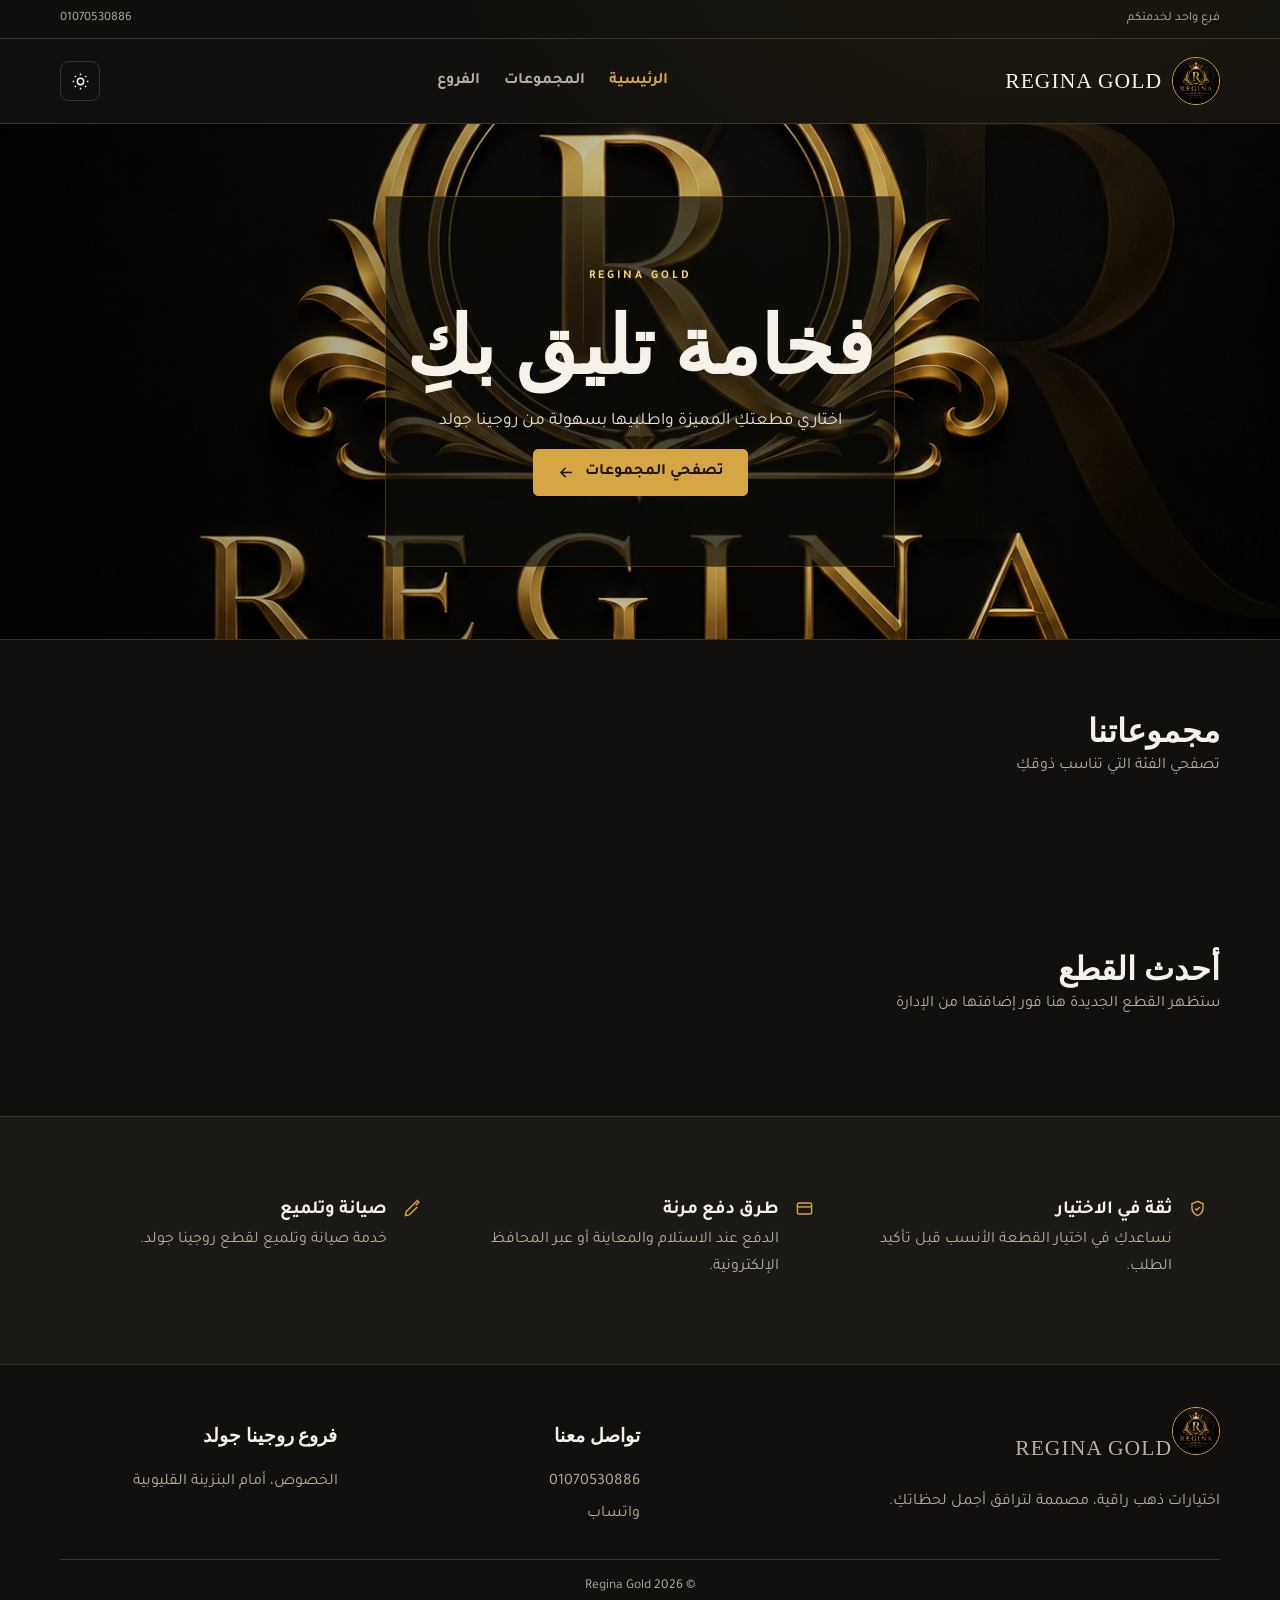
==== index.html @ 5425c93f "Initial Regina Gold store" ====
<!doctype html><html lang="ar" dir="rtl"><head><meta charset="utf-8"><meta name="viewport" content="width=device-width,initial-scale=1"><meta name="theme-color" content="#11100e"><title>Regina Gold | روجينا جولد</title><link rel="icon" href="0.png"><link rel="preconnect" href="https://fonts.googleapis.com"><link rel="preconnect" href="https://fonts.gstatic.com" crossorigin><link href="https://fonts.googleapis.com/css2?family=Tajawal:wght@400;500;700&display=swap" rel="stylesheet"><link rel="stylesheet" href="assets/css/style.css"></head><body><div class="top"><div class="container"><span>فرع واحد لخدمتكم</span><a href="tel:01070530886">01070530886</a></div></div><header class="container header"><a class="brand" href="#home"><img src="0.png" alt="Regina Gold"><span>REGINA GOLD</span></a><nav><a class="active" href="#home">الرئيسية</a><a href="#categories">المجموعات</a><a href="#contact">الفروع</a></nav><div class="actions"><button class="icon-btn" id="theme" aria-label="تبديل المظهر"><svg class="icon"><use href="#sun"/></svg></button><button class="icon-btn menu" id="menu" aria-label="القائمة"><svg class="icon"><use href="#menu-icon"/></svg></button></div></header><aside class="side" id="side"><button class="close" id="closeSide" aria-label="إغلاق">×</button><a href="#home">الرئيسية</a><a href="#categories">المجموعات</a><a href="#contact">فروع روجينا جولد</a></aside><main><section class="hero" id="home"><div><span class="eyebrow">REGINA GOLD</span><h1>فخامة تليق بكِ</h1><p>اختاري قطعتكِ المميزة واطلبيها بسهولة من روجينا جولد</p><a class="btn" href="#categories">تصفحي المجموعات <svg class="icon"><use href="#arrow"/></svg></a></div></section><section class="container" id="categories"><div class="section-head"><div><h2>مجموعاتنا</h2><p>تصفحي الفئة التي تناسب ذوقكِ</p></div></div><div class="categories" id="categoriesList"></div></section><section class="container" id="items"><div class="section-head"><div><h2>أحدث القطع</h2><p>ستظهر القطع الجديدة هنا فور إضافتها من الإدارة</p></div></div><div class="products" id="products"></div></section><section class="feature"><div class="container feature-grid"><article><svg class="icon"><use href="#shield"/></svg><div><h3>ثقة في الاختيار</h3><p>نساعدكِ في اختيار القطعة الأنسب قبل تأكيد الطلب.</p></div></article><article><svg class="icon"><use href="#credit"/></svg><div><h3>طرق دفع مرنة</h3><p>الدفع عند الاستلام والمعاينة أو عبر المحافظ الإلكترونية.</p></div></article><article><svg class="icon"><use href="#tool"/></svg><div><h3>صيانة وتلميع</h3><p>خدمة صيانة وتلميع لقطع روجينا جولد.</p></div></article></div></section></main><footer class="footer" id="contact"><div class="container footer-grid"><div><a class="brand" href="#home"><img src="0.png" alt="Regina Gold"><span>REGINA GOLD</span></a><p>اختيارات ذهب راقية، مصممة لترافق أجمل لحظاتكِ.</p></div><div><h3>تواصل معنا</h3><a href="tel:01070530886">01070530886</a><a href="https://wa.me/201070530886" target="_blank" rel="noopener">واتساب</a></div><div><h3>فروع روجينا جولد</h3><p>الخصوص، أمام البنزينة القليوبية</p></div></div><div class="container copyright">© 2026 Regina Gold</div></footer><div class="modal" id="orderModal"><div class="dialog"><div class="dialog-head"><h2>إتمام الطلب</h2><button class="close" data-close aria-label="إغلاق">×</button></div><p class="notice" id="itemTitle"></p><form id="orderForm"><input type="hidden" id="product"><div class="form-grid"><div class="field"><label>الاسم الكامل</label><input id="name" required></div><div class="field"><label>رقم الهاتف الأساسي</label><input id="phone" inputmode="tel" required></div><div class="field"><label>رقم هاتف آخر (اختياري)</label><input id="phone2" inputmode="tel"></div><div class="field"><label>البريد الإلكتروني (اختياري)</label><input id="email" type="email"></div><div class="field full"><label>العنوان بالتفصيل</label><textarea id="address" required></textarea></div><div class="field"><label>طريقة الدفع</label><select id="payment" required><option value="">اختاري</option><option>الدفع عند الاستلام والمعاينة</option><option>المحافظ الإلكترونية</option></select></div><div class="field"><label>ملاحظات (اختياري)</label><input id="notes"></div></div><p class="notice">سيتم التواصل معكِ لتأكيد الطلب.</p><button class="btn" type="submit">إرسال الطلب</button></form></div></div><svg width="0" height="0" style="position:absolute"><symbol id="sun" viewBox="0 0 24 24"><circle cx="12" cy="12" r="4"/><path d="M12 2v2m0 16v2M4.9 4.9l1.4 1.4m11.4 11.4 1.4 1.4M2 12h2m16 0h2M4.9 19.1l1.4-1.4M17.7 6.3l1.4-1.4"/></symbol><symbol id="menu-icon" viewBox="0 0 24 24"><path d="M4 7h16M4 12h16M4 17h16"/></symbol><symbol id="arrow" viewBox="0 0 24 24"><path d="M19 12H5m6-6-6 6 6 6"/></symbol><symbol id="ring" viewBox="0 0 24 24"><circle cx="12" cy="15" r="6"/><path d="m8 9 4-6 4 6"/></symbol><symbol id="sparkles" viewBox="0 0 24 24"><path d="m12 3-1.5 5.5L5 10l5.5 1.5L12 17l1.5-5.5L19 10l-5.5-1.5L12 3ZM5 17l-.7 2.3L2 20l2.3.7L5 23l.7-2.3L8 20l-2.3-.7L5 17Z"/></symbol><symbol id="circle" viewBox="0 0 24 24"><circle cx="12" cy="12" r="8"/></symbol><symbol id="gem" viewBox="0 0 24 24"><path d="m3 9 4-5h10l4 5-9 11L3 9Zm0 0h18M9 4l3 5 3-5"/></symbol><symbol id="layers" viewBox="0 0 24 24"><path d="m12 3 9 5-9 5-9-5 9-5Zm-9 9 9 5 9-5M3 16l9 5 9-5"/></symbol><symbol id="star" viewBox="0 0 24 24"><path d="m12 3 2.7 5.5 6.1.9-4.4 4.3 1 6.1-5.4-2.9-5.4 2.9 1-6.1L3.2 9.4l6.1-.9L12 3Z"/></symbol><symbol id="shield" viewBox="0 0 24 24"><path d="M12 3 5 6v5c0 5 3.1 8.3 7 10 3.9-1.7 7-5 7-10V6l-7-3Z"/><path d="m9 12 2 2 4-4"/></symbol><symbol id="credit" viewBox="0 0 24 24"><rect x="3" y="5" width="18" height="14" rx="2"/><path d="M3 10h18"/></symbol><symbol id="tool" viewBox="0 0 24 24"><path d="m14 6 4-4 2 2-4 4m-2-2L4 16l-1 5 5-1 10-10"/></symbol></svg><script src="assets/js/config.js"></script><script src="assets/js/app.js"></script></body></html>
---- assets/css/style.css ----
:root{--bg:#11100e;--surface:#1b1915;--surface2:#26231d;--text:#f7f2e9;--muted:#b9b0a0;--gold:#d6a544;--gold2:#f3d17b;--line:#3b3528;--shadow:0 18px 45px #0004}body.light{--bg:#f8f4ea;--surface:#fffdfa;--surface2:#f1eadc;--text:#1a1711;--muted:#746b5d;--gold:#9a6814;--gold2:#c28b25;--line:#ddd1b8;--shadow:0 18px 45px #6d562016}*{box-sizing:border-box}html{scroll-behavior:smooth}body{margin:0;background:var(--bg);color:var(--text);font-family:"Tajawal",Arial,sans-serif;transition:.25s;background-image:radial-gradient(circle at 80% -15%,#c88f2717,transparent 30%)}button,input,select,textarea{font:inherit}button{cursor:pointer}.container{width:min(1160px,calc(100% - 32px));margin:auto}.top{border-bottom:1px solid var(--line);background:#00000012}.top .container{height:38px;display:flex;align-items:center;justify-content:space-between;font-size:.8rem;color:var(--muted)}.top a{color:inherit;text-decoration:none}.header{height:84px;display:flex;align-items:center;justify-content:space-between;gap:15px}.brand{display:flex;align-items:center;gap:10px;text-decoration:none;color:var(--text);font-family:Georgia,serif;font-size:1.35rem;letter-spacing:1px}.brand img{width:48px;height:48px;border-radius:50%;object-fit:cover;border:1px solid var(--gold)}nav{display:flex;gap:24px}nav a{color:var(--muted);text-decoration:none;font-weight:700}nav a:hover,.active{color:var(--gold)!important}.actions{display:flex;gap:8px}.icon-btn{display:grid;place-items:center;width:40px;height:40px;background:transparent;border:1px solid var(--line);color:var(--text);border-radius:9px}.icon{width:19px;height:19px;stroke:currentColor;fill:none;stroke-width:1.8}.menu{display:none}.hero{min-height:470px;display:grid;place-items:center;text-align:center;border-top:1px solid var(--line);border-bottom:1px solid var(--line);background:linear-gradient(90deg,#0006,#0001),url('../../0.png') center/cover no-repeat}.hero>div{padding:70px 20px;background:#0d0c09aa;max-width:670px;border:1px solid #d6a54444}.eyebrow{color:var(--gold2);letter-spacing:3px;font-size:.75rem;font-weight:700}.hero h1{font-family:Georgia,serif;font-size:clamp(2.5rem,7vw,5rem);margin:14px 0}.hero p{color:#eee5d6;font-size:1.1rem}.btn{display:inline-flex;align-items:center;justify-content:center;gap:9px;padding:13px 23px;border:1px solid var(--gold);background:var(--gold);color:#18130a;border-radius:5px;font-weight:700;text-decoration:none}.btn.alt{background:transparent;color:var(--gold2)}section{padding:72px 0}.section-head{display:flex;align-items:end;justify-content:space-between;gap:20px;margin-bottom:30px}.section-head h2{font-family:Georgia,serif;font-size:2rem;margin:0}.section-head p{margin:7px 0 0;color:var(--muted)}.categories{display:grid;grid-template-columns:repeat(6,1fr);gap:12px}.category{padding:24px 8px;background:var(--surface);border:1px solid var(--line);border-radius:8px;text-align:center;color:var(--text);text-decoration:none;transition:.2s}.category:hover{transform:translateY(-4px);border-color:var(--gold)}.category .icon{width:27px;height:27px;color:var(--gold);margin-bottom:10px}.products{display:grid;grid-template-columns:repeat(3,1fr);gap:20px}.empty{grid-column:1/-1;padding:54px 20px;text-align:center;border:1px dashed var(--line);border-radius:8px;color:var(--muted)}.empty .icon{width:35px;height:35px;color:var(--gold);margin-bottom:10px}.feature{background:var(--surface);border-top:1px solid var(--line);border-bottom:1px solid var(--line)}.feature-grid{display:grid;grid-template-columns:repeat(3,1fr);gap:18px}.feature-grid article{padding:10px 10px 10px 0;display:flex;gap:13px}.feature-grid .icon{min-width:25px;color:var(--gold)}.feature-grid h3{margin:0 0 5px}.feature-grid p{margin:0;color:var(--muted);line-height:1.7}.footer{padding:42px 0 22px}.footer-grid{display:grid;grid-template-columns:2fr 1fr 1fr;gap:25px}.footer h3{font-family:Georgia,serif}.footer p,.footer a{color:var(--muted);line-height:2;text-decoration:none;display:block}.copyright{border-top:1px solid var(--line);padding-top:18px;margin-top:25px;text-align:center;color:var(--muted);font-size:.85rem}.modal{position:fixed;inset:0;background:#0009;z-index:20;display:none;place-items:center;padding:16px}.modal.show{display:grid}.dialog{width:min(600px,100%);max-height:90vh;overflow:auto;background:var(--surface);border:1px solid var(--line);padding:26px;border-radius:10px;box-shadow:var(--shadow)}.dialog-head{display:flex;justify-content:space-between;align-items:center}.dialog h2{font-family:Georgia,serif}.form-grid{display:grid;grid-template-columns:1fr 1fr;gap:13px}.field{display:grid;gap:6px}.field.full{grid-column:1/-1}.field label{font-size:.86rem;color:var(--muted)}input,select,textarea{width:100%;padding:12px;border:1px solid var(--line);background:var(--bg);color:var(--text);border-radius:5px}textarea{min-height:75px;resize:vertical}.notice{font-size:.85rem;color:var(--muted);margin:12px 0}.close{border:0;background:none;color:var(--text);font-size:1.6rem}.side{display:none}@media(max-width:760px){.container{width:min(100% - 24px,1160px)}.top .container{font-size:.72rem}.header{height:70px}.menu{display:grid}nav{display:none}.side{display:block;position:fixed;z-index:30;top:0;bottom:0;right:0;width:min(320px,85vw);background:var(--surface);padding:25px;transform:translateX(110%);transition:.25s;box-shadow:var(--shadow)}.side.open{transform:none}.side a{display:block;padding:17px 0;border-bottom:1px solid var(--line);text-decoration:none;color:var(--text);font-weight:700}.side .close{float:left}.hero{min-height:390px}.hero>div{padding:45px 16px}.categories{grid-template-columns:repeat(3,1fr)}.products{grid-template-columns:1fr}.feature-grid,.footer-grid{grid-template-columns:1fr}.feature-grid article{padding:8px 0}.form-grid{grid-template-columns:1fr}.field.full{grid-column:auto}section{padding:50px 0}}
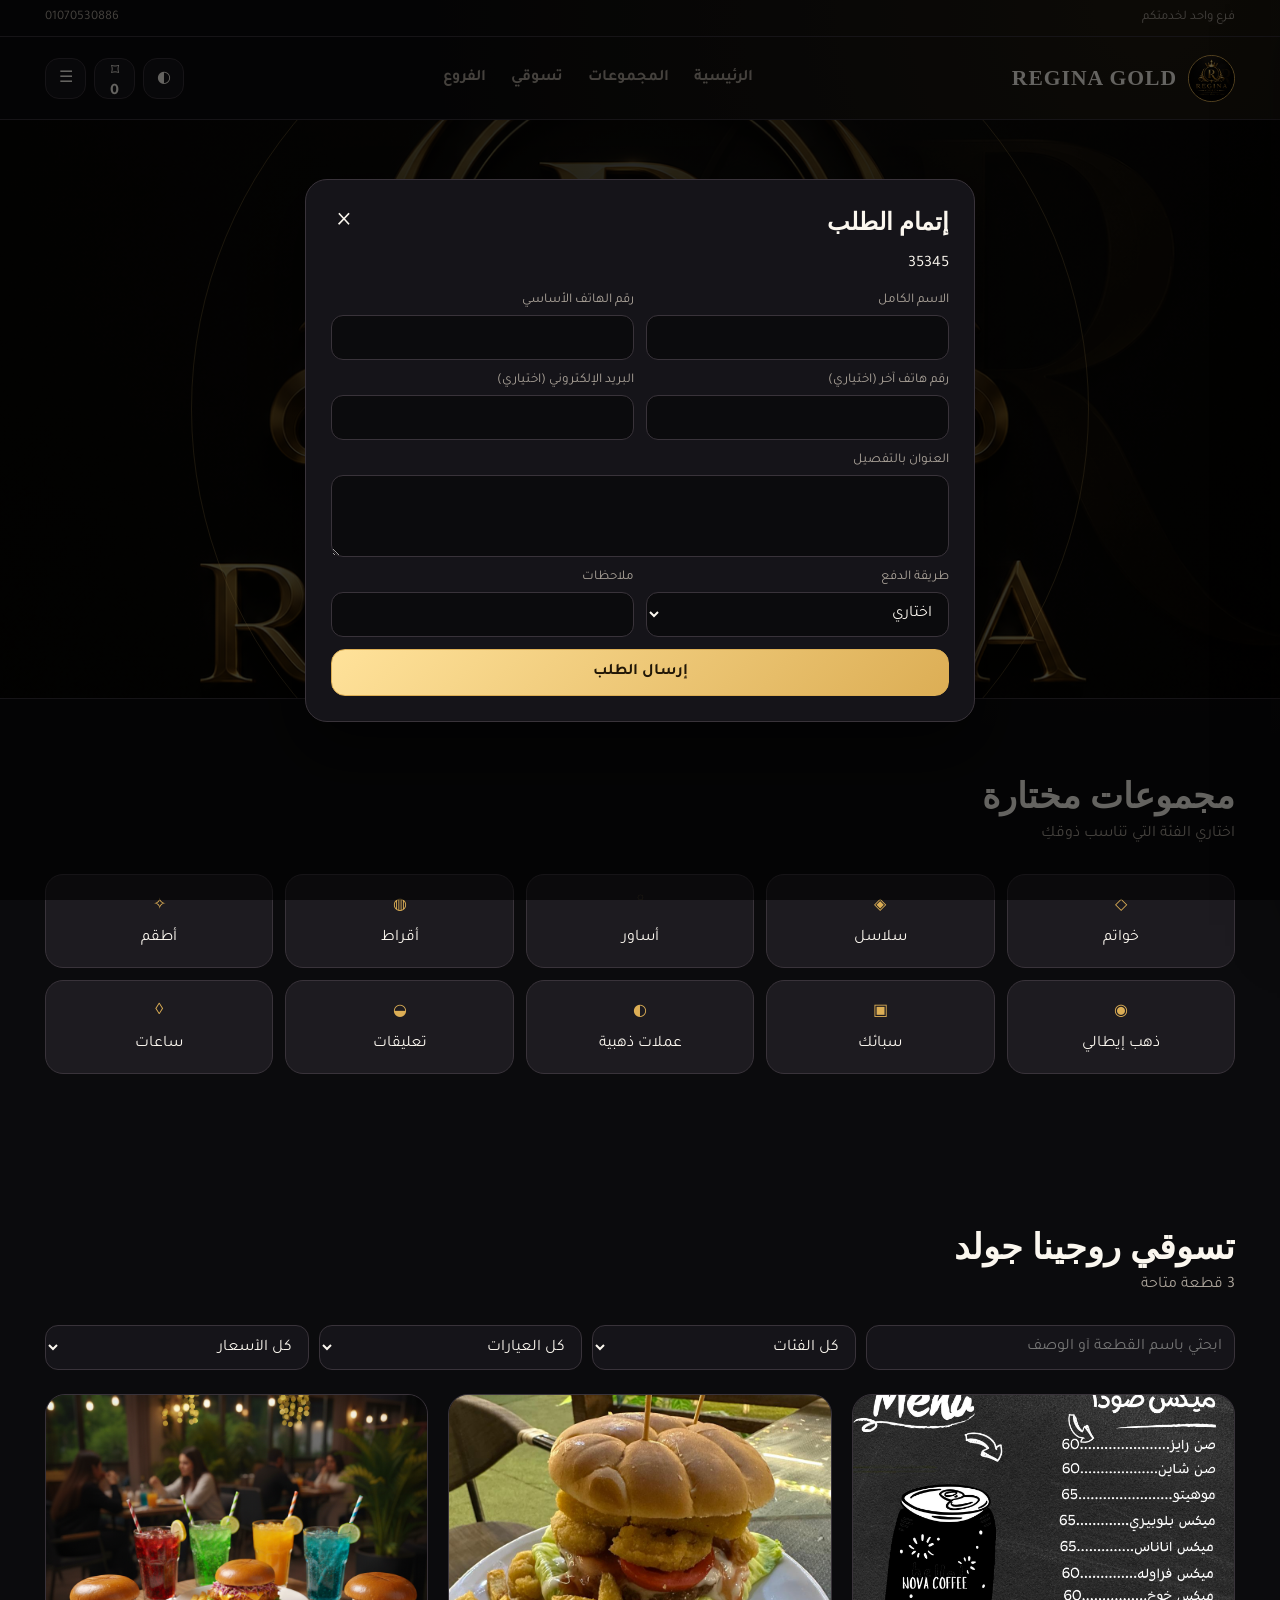
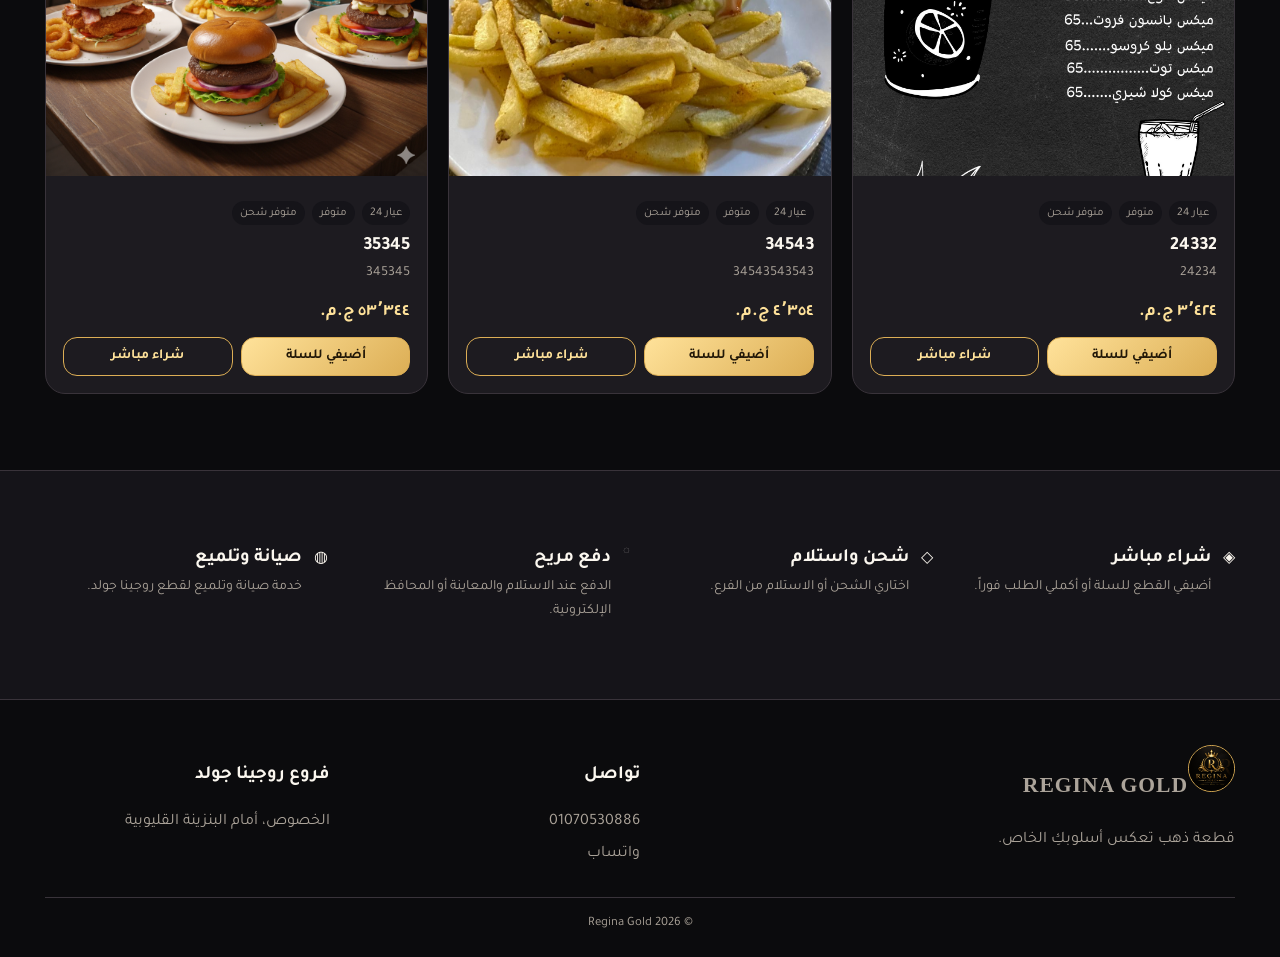
==== commit 4f0624e8: "Upgrade premium storefront experience" ====
--- a/index.html
+++ b/index.html
@@ -1 +1 @@
-<!doctype html><html lang="ar" dir="rtl"><head><meta charset="utf-8"><meta name="viewport" content="width=device-width,initial-scale=1"><meta name="theme-color" content="#11100e"><title>Regina Gold | روجينا جولد</title><link rel="icon" href="0.png"><link rel="preconnect" href="https://fonts.googleapis.com"><link rel="preconnect" href="https://fonts.gstatic.com" crossorigin><link href="https://fonts.googleapis.com/css2?family=Tajawal:wght@400;500;700&display=swap" rel="stylesheet"><link rel="stylesheet" href="assets/css/style.css"></head><body><div class="top"><div class="container"><span>فرع واحد لخدمتكم</span><a href="tel:01070530886">01070530886</a></div></div><header class="container header"><a class="brand" href="#home"><img src="0.png" alt="Regina Gold"><span>REGINA GOLD</span></a><nav><a class="active" href="#home">الرئيسية</a><a href="#categories">المجموعات</a><a href="#contact">الفروع</a></nav><div class="actions"><button class="icon-btn" id="theme" aria-label="تبديل المظهر"><svg class="icon"><use href="#sun"/></svg></button><button class="icon-btn menu" id="menu" aria-label="القائمة"><svg class="icon"><use href="#menu-icon"/></svg></button></div></header><aside class="side" id="side"><button class="close" id="closeSide" aria-label="إغلاق">×</button><a href="#home">الرئيسية</a><a href="#categories">المجموعات</a><a href="#contact">فروع روجينا جولد</a></aside><main><section class="hero" id="home"><div><span class="eyebrow">REGINA GOLD</span><h1>فخامة تليق بكِ</h1><p>اختاري قطعتكِ المميزة واطلبيها بسهولة من روجينا جولد</p><a class="btn" href="#categories">تصفحي المجموعات <svg class="icon"><use href="#arrow"/></svg></a></div></section><section class="container" id="categories"><div class="section-head"><div><h2>مجموعاتنا</h2><p>تصفحي الفئة التي تناسب ذوقكِ</p></div></div><div class="categories" id="categoriesList"></div></section><section class="container" id="items"><div class="section-head"><div><h2>أحدث القطع</h2><p>ستظهر القطع الجديدة هنا فور إضافتها من الإدارة</p></div></div><div class="products" id="products"></div></section><section class="feature"><div class="container feature-grid"><article><svg class="icon"><use href="#shield"/></svg><div><h3>ثقة في الاختيار</h3><p>نساعدكِ في اختيار القطعة الأنسب قبل تأكيد الطلب.</p></div></article><article><svg class="icon"><use href="#credit"/></svg><div><h3>طرق دفع مرنة</h3><p>الدفع عند الاستلام والمعاينة أو عبر المحافظ الإلكترونية.</p></div></article><article><svg class="icon"><use href="#tool"/></svg><div><h3>صيانة وتلميع</h3><p>خدمة صيانة وتلميع لقطع روجينا جولد.</p></div></article></div></section></main><footer class="footer" id="contact"><div class="container footer-grid"><div><a class="brand" href="#home"><img src="0.png" alt="Regina Gold"><span>REGINA GOLD</span></a><p>اختيارات ذهب راقية، مصممة لترافق أجمل لحظاتكِ.</p></div><div><h3>تواصل معنا</h3><a href="tel:01070530886">01070530886</a><a href="https://wa.me/201070530886" target="_blank" rel="noopener">واتساب</a></div><div><h3>فروع روجينا جولد</h3><p>الخصوص، أمام البنزينة القليوبية</p></div></div><div class="container copyright">© 2026 Regina Gold</div></footer><div class="modal" id="orderModal"><div class="dialog"><div class="dialog-head"><h2>إتمام الطلب</h2><button class="close" data-close aria-label="إغلاق">×</button></div><p class="notice" id="itemTitle"></p><form id="orderForm"><input type="hidden" id="product"><div class="form-grid"><div class="field"><label>الاسم الكامل</label><input id="name" required></div><div class="field"><label>رقم الهاتف الأساسي</label><input id="phone" inputmode="tel" required></div><div class="field"><label>رقم هاتف آخر (اختياري)</label><input id="phone2" inputmode="tel"></div><div class="field"><label>البريد الإلكتروني (اختياري)</label><input id="email" type="email"></div><div class="field full"><label>العنوان بالتفصيل</label><textarea id="address" required></textarea></div><div class="field"><label>طريقة الدفع</label><select id="payment" required><option value="">اختاري</option><option>الدفع عند الاستلام والمعاينة</option><option>المحافظ الإلكترونية</option></select></div><div class="field"><label>ملاحظات (اختياري)</label><input id="notes"></div></div><p class="notice">سيتم التواصل معكِ لتأكيد الطلب.</p><button class="btn" type="submit">إرسال الطلب</button></form></div></div><svg width="0" height="0" style="position:absolute"><symbol id="sun" viewBox="0 0 24 24"><circle cx="12" cy="12" r="4"/><path d="M12 2v2m0 16v2M4.9 4.9l1.4 1.4m11.4 11.4 1.4 1.4M2 12h2m16 0h2M4.9 19.1l1.4-1.4M17.7 6.3l1.4-1.4"/></symbol><symbol id="menu-icon" viewBox="0 0 24 24"><path d="M4 7h16M4 12h16M4 17h16"/></symbol><symbol id="arrow" viewBox="0 0 24 24"><path d="M19 12H5m6-6-6 6 6 6"/></symbol><symbol id="ring" viewBox="0 0 24 24"><circle cx="12" cy="15" r="6"/><path d="m8 9 4-6 4 6"/></symbol><symbol id="sparkles" viewBox="0 0 24 24"><path d="m12 3-1.5 5.5L5 10l5.5 1.5L12 17l1.5-5.5L19 10l-5.5-1.5L12 3ZM5 17l-.7 2.3L2 20l2.3.7L5 23l.7-2.3L8 20l-2.3-.7L5 17Z"/></symbol><symbol id="circle" viewBox="0 0 24 24"><circle cx="12" cy="12" r="8"/></symbol><symbol id="gem" viewBox="0 0 24 24"><path d="m3 9 4-5h10l4 5-9 11L3 9Zm0 0h18M9 4l3 5 3-5"/></symbol><symbol id="layers" viewBox="0 0 24 24"><path d="m12 3 9 5-9 5-9-5 9-5Zm-9 9 9 5 9-5M3 16l9 5 9-5"/></symbol><symbol id="star" viewBox="0 0 24 24"><path d="m12 3 2.7 5.5 6.1.9-4.4 4.3 1 6.1-5.4-2.9-5.4 2.9 1-6.1L3.2 9.4l6.1-.9L12 3Z"/></symbol><symbol id="shield" viewBox="0 0 24 24"><path d="M12 3 5 6v5c0 5 3.1 8.3 7 10 3.9-1.7 7-5 7-10V6l-7-3Z"/><path d="m9 12 2 2 4-4"/></symbol><symbol id="credit" viewBox="0 0 24 24"><rect x="3" y="5" width="18" height="14" rx="2"/><path d="M3 10h18"/></symbol><symbol id="tool" viewBox="0 0 24 24"><path d="m14 6 4-4 2 2-4 4m-2-2L4 16l-1 5 5-1 10-10"/></symbol></svg><script src="assets/js/config.js"></script><script src="assets/js/app.js"></script></body></html>
+<!doctype html><html lang="ar" dir="rtl"><head><meta charset="utf-8"><meta name="viewport" content="width=device-width,initial-scale=1"><meta name="theme-color" content="#0b0b0d"><title>Regina Gold | روجينا جولد</title><link rel="icon" href="0.png"><link rel="preconnect" href="https://fonts.googleapis.com"><link rel="preconnect" href="https://fonts.gstatic.com" crossorigin><link href="https://fonts.googleapis.com/css2?family=Tajawal:wght@400;500;700&display=swap" rel="stylesheet"><link rel="stylesheet" href="assets/css/style.css"></head><body><div class="top"><div class="container"><span>فرع واحد لخدمتكم</span><a href="tel:01070530886">01070530886</a></div></div><header class="container header"><a class="brand" href="#home"><img src="0.png" alt="Regina Gold"><span>REGINA GOLD</span></a><nav><a href="#home">الرئيسية</a><a href="#collections">المجموعات</a><a href="#shop">تسوقي</a><a href="#contact">الفروع</a></nav><div class="header-actions"><button class="icon-btn" id="theme" aria-label="تبديل المظهر">◐</button><button class="icon-btn" id="cartButton" aria-label="السلة">⌑ <b id="cartCount">0</b></button><button class="icon-btn" id="menu" aria-label="القائمة">☰</button></div></header><aside class="side" id="side"><button class="close" data-sideclose>×</button><a href="#home">الرئيسية</a><a href="#collections">المجموعات</a><a href="#shop">تسوقي الآن</a><a href="#contact">فروع روجينا جولد</a></aside><main><section class="hero" id="home"><div class="hero-content"><span class="eyebrow">REGINA GOLD</span><h1>اختياركِ من ذهب</h1><p>تشكيلات راقية، تجربة تصفح سلسة، وطلب مباشر يصل إليكِ أينما كنتِ.</p><a class="btn" href="#shop">اكتشفي القطع</a></div></section><section class="container" id="collections"><div class="heading"><div><h2>مجموعات مختارة</h2><p>اختاري الفئة التي تناسب ذوقكِ</p></div></div><div class="categories" id="categories"></div></section><section class="container" id="shop"><div class="heading"><div><h2>تسوقي روجينا جولد</h2><p id="resultText">كل القطع المتاحة الآن</p></div></div><div class="tools"><input class="control" id="search" placeholder="ابحثي باسم القطعة أو الوصف"><select class="control" id="categoryFilter"><option value="">كل الفئات</option></select><select class="control" id="caratFilter"><option value="">كل العيارات</option></select><select class="control" id="priceFilter"><option value="">كل الأسعار</option><option value="0-5000">حتى 5,000 ج.م</option><option value="5000-15000">5,000 - 15,000 ج.م</option><option value="15000-">أكثر من 15,000 ج.م</option></select></div><div class="products" id="products"></div></section><section class="perks"><div class="container perk-grid"><article class="perk"><span>◈</span><div><h3>شراء مباشر</h3><p>أضيفي القطع للسلة أو أكملي الطلب فوراً.</p></div></article><article class="perk"><span>◇</span><div><h3>شحن واستلام</h3><p>اختاري الشحن أو الاستلام من الفرع.</p></div></article><article class="perk"><span>◌</span><div><h3>دفع مريح</h3><p>الدفع عند الاستلام والمعاينة أو المحافظ الإلكترونية.</p></div></article><article class="perk"><span>◍</span><div><h3>صيانة وتلميع</h3><p>خدمة صيانة وتلميع لقطع روجينا جولد.</p></div></article></div></section></main><footer class="footer" id="contact"><div class="container footer-grid"><div><a class="brand" href="#home"><img src="0.png" alt="Regina Gold"><span>REGINA GOLD</span></a><p>قطعة ذهب تعكس أسلوبكِ الخاص.</p></div><div><h3>تواصل</h3><a href="tel:01070530886">01070530886</a><a href="https://wa.me/201070530886" target="_blank" rel="noopener">واتساب</a></div><div><h3>فروع روجينا جولد</h3><p>الخصوص، أمام البنزينة القليوبية</p></div></div><div class="container copy">© 2026 Regina Gold</div></footer><div class="overlay" id="cartModal"><div class="dialog"><div class="dialog-head"><h2>سلة التسوق</h2><button class="close" data-close>×</button></div><div id="cartItems"></div><div class="total" id="total"></div><button class="btn" id="checkout">إتمام الطلب</button></div></div><div class="overlay" id="orderModal"><div class="dialog"><div class="dialog-head"><h2>إتمام الطلب</h2><button class="close" data-close>×</button></div><p id="orderIntro"></p><form id="orderForm" class="form"><div class="field"><label>الاسم الكامل</label><input id="name" required></div><div class="field"><label>رقم الهاتف الأساسي</label><input id="phone" inputmode="tel" required></div><div class="field"><label>رقم هاتف آخر (اختياري)</label><input id="phone2" inputmode="tel"></div><div class="field"><label>البريد الإلكتروني (اختياري)</label><input id="email" type="email"></div><div class="field full"><label>العنوان بالتفصيل</label><textarea id="address" required></textarea></div><div class="field"><label>طريقة الدفع</label><select id="payment" required><option value="">اختاري</option><option>الدفع عند الاستلام والمعاينة</option><option>المحافظ الإلكترونية</option></select></div><div class="field"><label>ملاحظات</label><input id="notes"></div><button class="btn full" type="submit">إرسال الطلب</button></form></div></div><script src="assets/js/config.js"></script><script src="assets/js/app.js"></script></body></html>
--- a/assets/css/style.css
+++ b/assets/css/style.css
@@ -1 +1 @@
-:root{--bg:#11100e;--surface:#1b1915;--surface2:#26231d;--text:#f7f2e9;--muted:#b9b0a0;--gold:#d6a544;--gold2:#f3d17b;--line:#3b3528;--shadow:0 18px 45px #0004}body.light{--bg:#f8f4ea;--surface:#fffdfa;--surface2:#f1eadc;--text:#1a1711;--muted:#746b5d;--gold:#9a6814;--gold2:#c28b25;--line:#ddd1b8;--shadow:0 18px 45px #6d562016}*{box-sizing:border-box}html{scroll-behavior:smooth}body{margin:0;background:var(--bg);color:var(--text);font-family:"Tajawal",Arial,sans-serif;transition:.25s;background-image:radial-gradient(circle at 80% -15%,#c88f2717,transparent 30%)}button,input,select,textarea{font:inherit}button{cursor:pointer}.container{width:min(1160px,calc(100% - 32px));margin:auto}.top{border-bottom:1px solid var(--line);background:#00000012}.top .container{height:38px;display:flex;align-items:center;justify-content:space-between;font-size:.8rem;color:var(--muted)}.top a{color:inherit;text-decoration:none}.header{height:84px;display:flex;align-items:center;justify-content:space-between;gap:15px}.brand{display:flex;align-items:center;gap:10px;text-decoration:none;color:var(--text);font-family:Georgia,serif;font-size:1.35rem;letter-spacing:1px}.brand img{width:48px;height:48px;border-radius:50%;object-fit:cover;border:1px solid var(--gold)}nav{display:flex;gap:24px}nav a{color:var(--muted);text-decoration:none;font-weight:700}nav a:hover,.active{color:var(--gold)!important}.actions{display:flex;gap:8px}.icon-btn{display:grid;place-items:center;width:40px;height:40px;background:transparent;border:1px solid var(--line);color:var(--text);border-radius:9px}.icon{width:19px;height:19px;stroke:currentColor;fill:none;stroke-width:1.8}.menu{display:none}.hero{min-height:470px;display:grid;place-items:center;text-align:center;border-top:1px solid var(--line);border-bottom:1px solid var(--line);background:linear-gradient(90deg,#0006,#0001),url('../../0.png') center/cover no-repeat}.hero>div{padding:70px 20px;background:#0d0c09aa;max-width:670px;border:1px solid #d6a54444}.eyebrow{color:var(--gold2);letter-spacing:3px;font-size:.75rem;font-weight:700}.hero h1{font-family:Georgia,serif;font-size:clamp(2.5rem,7vw,5rem);margin:14px 0}.hero p{color:#eee5d6;font-size:1.1rem}.btn{display:inline-flex;align-items:center;justify-content:center;gap:9px;padding:13px 23px;border:1px solid var(--gold);background:var(--gold);color:#18130a;border-radius:5px;font-weight:700;text-decoration:none}.btn.alt{background:transparent;color:var(--gold2)}section{padding:72px 0}.section-head{display:flex;align-items:end;justify-content:space-between;gap:20px;margin-bottom:30px}.section-head h2{font-family:Georgia,serif;font-size:2rem;margin:0}.section-head p{margin:7px 0 0;color:var(--muted)}.categories{display:grid;grid-template-columns:repeat(6,1fr);gap:12px}.category{padding:24px 8px;background:var(--surface);border:1px solid var(--line);border-radius:8px;text-align:center;color:var(--text);text-decoration:none;transition:.2s}.category:hover{transform:translateY(-4px);border-color:var(--gold)}.category .icon{width:27px;height:27px;color:var(--gold);margin-bottom:10px}.products{display:grid;grid-template-columns:repeat(3,1fr);gap:20px}.empty{grid-column:1/-1;padding:54px 20px;text-align:center;border:1px dashed var(--line);border-radius:8px;color:var(--muted)}.empty .icon{width:35px;height:35px;color:var(--gold);margin-bottom:10px}.feature{background:var(--surface);border-top:1px solid var(--line);border-bottom:1px solid var(--line)}.feature-grid{display:grid;grid-template-columns:repeat(3,1fr);gap:18px}.feature-grid article{padding:10px 10px 10px 0;display:flex;gap:13px}.feature-grid .icon{min-width:25px;color:var(--gold)}.feature-grid h3{margin:0 0 5px}.feature-grid p{margin:0;color:var(--muted);line-height:1.7}.footer{padding:42px 0 22px}.footer-grid{display:grid;grid-template-columns:2fr 1fr 1fr;gap:25px}.footer h3{font-family:Georgia,serif}.footer p,.footer a{color:var(--muted);line-height:2;text-decoration:none;display:block}.copyright{border-top:1px solid var(--line);padding-top:18px;margin-top:25px;text-align:center;color:var(--muted);font-size:.85rem}.modal{position:fixed;inset:0;background:#0009;z-index:20;display:none;place-items:center;padding:16px}.modal.show{display:grid}.dialog{width:min(600px,100%);max-height:90vh;overflow:auto;background:var(--surface);border:1px solid var(--line);padding:26px;border-radius:10px;box-shadow:var(--shadow)}.dialog-head{display:flex;justify-content:space-between;align-items:center}.dialog h2{font-family:Georgia,serif}.form-grid{display:grid;grid-template-columns:1fr 1fr;gap:13px}.field{display:grid;gap:6px}.field.full{grid-column:1/-1}.field label{font-size:.86rem;color:var(--muted)}input,select,textarea{width:100%;padding:12px;border:1px solid var(--line);background:var(--bg);color:var(--text);border-radius:5px}textarea{min-height:75px;resize:vertical}.notice{font-size:.85rem;color:var(--muted);margin:12px 0}.close{border:0;background:none;color:var(--text);font-size:1.6rem}.side{display:none}@media(max-width:760px){.container{width:min(100% - 24px,1160px)}.top .container{font-size:.72rem}.header{height:70px}.menu{display:grid}nav{display:none}.side{display:block;position:fixed;z-index:30;top:0;bottom:0;right:0;width:min(320px,85vw);background:var(--surface);padding:25px;transform:translateX(110%);transition:.25s;box-shadow:var(--shadow)}.side.open{transform:none}.side a{display:block;padding:17px 0;border-bottom:1px solid var(--line);text-decoration:none;color:var(--text);font-weight:700}.side .close{float:left}.hero{min-height:390px}.hero>div{padding:45px 16px}.categories{grid-template-columns:repeat(3,1fr)}.products{grid-template-columns:1fr}.feature-grid,.footer-grid{grid-template-columns:1fr}.feature-grid article{padding:8px 0}.form-grid{grid-template-columns:1fr}.field.full{grid-column:auto}section{padding:50px 0}}
+:root{--bg:#0b0b0d;--paper:#151419;--card:#1d1b20;--text:#fbf7ef;--muted:#aca49a;--gold:#dcae55;--goldlite:#ffe29a;--line:#39333a;--glass:#151419df;--shadow:0 25px 60px #0008}body.light{--bg:#f9f6ef;--paper:#fffdfa;--card:#f3eee5;--text:#1d1915;--muted:#73695d;--gold:#9f6b19;--goldlite:#bb8426;--line:#e4d9c9;--glass:#fffdfae8;--shadow:0 22px 50px #6f54201c}*{box-sizing:border-box}html{scroll-behavior:smooth}body{margin:0;background:radial-gradient(circle at 90% 0,#c695321c,transparent 27%),var(--bg);color:var(--text);font-family:Tajawal,Arial,sans-serif;transition:background .35s,color .35s}.container{width:min(1190px,calc(100% - 32px));margin:auto}button,input,select,textarea{font:inherit}button{cursor:pointer}.top{padding:10px 0;border-bottom:1px solid var(--line);font-size:.82rem;color:var(--muted)}.top .container{display:flex;justify-content:space-between}.top a,.brand,a{color:inherit;text-decoration:none}.header{height:82px;display:flex;align-items:center;justify-content:space-between;gap:20px}.brand{display:flex;align-items:center;gap:11px;font:700 1.35rem Georgia,serif;letter-spacing:1px}.brand img{width:47px;height:47px;border-radius:50%;object-fit:cover;border:1px solid var(--gold)}nav{display:flex;gap:25px}nav a{color:var(--muted);font-weight:700}.header-actions{display:flex;gap:8px}.icon-btn{width:41px;height:41px;border:1px solid var(--line);color:var(--text);background:var(--paper);border-radius:14px;display:grid;place-items:center;transition:.2s}.icon-btn:hover,.icon-btn:focus{border-color:var(--gold);transform:translateY(-2px)}.icon{width:19px;height:19px;stroke:currentColor;fill:none;stroke-width:1.8}.hero{min-height:580px;display:grid;place-items:center;text-align:center;background:linear-gradient(#0807059e,#0807055e),url('../../0.png') center/cover;border-block:1px solid var(--line);position:relative;overflow:hidden}.hero:after{content:"";position:absolute;width:70vw;height:70vw;border:1px solid #e7bd6545;border-radius:50%;animation:orbit 17s linear infinite}.hero-content{z-index:1;padding:52px 20px;animation:reveal .9s ease both}.eyebrow{color:var(--goldlite);letter-spacing:4px;font-size:.75rem;font-weight:700}.hero h1,h2{font-family:Georgia,serif}.hero h1{font-size:clamp(3rem,7vw,6rem);margin:16px 0}.hero p{font-size:1.12rem;max-width:600px;color:#f3ebdf;margin:0 auto 27px}.btn{border:1px solid var(--gold);background:linear-gradient(135deg,var(--goldlite),var(--gold));color:#211707;border-radius:14px;padding:13px 20px;font-weight:700;display:inline-flex;gap:8px;align-items:center;justify-content:center;text-decoration:none;transition:.2s}.btn:hover{transform:translateY(-3px);box-shadow:0 12px 25px #bb852233}.btn.ghost{background:transparent;color:var(--goldlite)}section{padding:76px 0}.heading{display:flex;justify-content:space-between;gap:20px;align-items:end;margin-bottom:30px}.heading h2{font-size:2.2rem;margin:0}.heading p{color:var(--muted);margin:8px 0 0}.categories{display:grid;grid-template-columns:repeat(5,1fr);gap:12px}.category{padding:19px 8px;background:var(--card);border:1px solid var(--line);border-radius:18px;text-align:center;transition:.25s}.category:hover{border-color:var(--gold);transform:translateY(-5px);box-shadow:var(--shadow)}.category .icon{display:block;margin:0 auto 9px;color:var(--gold);width:26px;height:26px}.tools{display:grid;grid-template-columns:1.4fr repeat(3,1fr);gap:10px;margin-bottom:24px}.control{width:100%;border:1px solid var(--line);border-radius:13px;padding:12px;background:var(--paper);color:var(--text)}.products{display:grid;grid-template-columns:repeat(3,1fr);gap:20px}.card{background:var(--card);border:1px solid var(--line);border-radius:20px;overflow:hidden;animation:reveal .5s ease both}.card img{width:100%;aspect-ratio:1/1;object-fit:cover;background:var(--paper)}.card-body{padding:17px}.tags{display:flex;gap:7px;flex-wrap:wrap}.tag{font-size:.73rem;background:var(--paper);padding:5px 8px;border-radius:20px;color:var(--muted)}.card h3{margin:10px 0 4px}.desc{color:var(--muted);font-size:.87rem;line-height:1.6;margin:0}.price{color:var(--goldlite);font-size:1.1rem;font-weight:700;margin:14px 0}.card-actions{display:flex;gap:8px}.card-actions .btn{flex:1;padding:10px;font-size:.86rem}.empty{grid-column:1/-1;padding:50px;text-align:center;border:1px dashed var(--line);border-radius:20px;color:var(--muted)}.perks{background:var(--paper);border-block:1px solid var(--line)}.perk-grid{display:grid;grid-template-columns:repeat(4,1fr);gap:20px}.perk{display:flex;gap:12px}.perk .icon{color:var(--gold);min-width:25px}.perk h3{margin:0 0 6px}.perk p{margin:0;color:var(--muted);font-size:.88rem;line-height:1.7}.footer{padding:45px 0 25px}.footer-grid{display:grid;grid-template-columns:2fr 1fr 1fr;gap:25px}.footer p,.footer a{color:var(--muted);line-height:2;display:block}.copy{border-top:1px solid var(--line);padding-top:18px;margin-top:25px;text-align:center;color:var(--muted);font-size:.8rem}.overlay{position:fixed;inset:0;background:#0009;z-index:30;display:none;place-items:center;padding:14px}.overlay.show{display:grid}.dialog{width:min(670px,100%);max-height:90vh;overflow:auto;background:var(--paper);border:1px solid var(--line);border-radius:22px;padding:25px;box-shadow:var(--shadow)}.dialog-head{display:flex;justify-content:space-between;align-items:center}.dialog h2{margin:0}.close{background:none;border:0;color:var(--text);font-size:1.7rem}.form{display:grid;grid-template-columns:1fr 1fr;gap:12px;margin-top:18px}.field{display:grid;gap:6px}.full{grid-column:1/-1}label{font-size:.84rem;color:var(--muted)}input,select,textarea{border:1px solid var(--line);border-radius:12px;background:var(--bg);color:var(--text);padding:12px;width:100%}textarea{min-height:82px}.cart-row{display:flex;justify-content:space-between;gap:10px;border-bottom:1px solid var(--line);padding:12px 0}.cart-row button{border:0;background:none;color:#dc7777}.total{font-weight:700;font-size:1.1rem;margin:15px 0}.side{position:fixed;z-index:40;top:0;right:0;bottom:0;width:min(350px,90vw);background:var(--paper);padding:25px;box-shadow:var(--shadow);transform:translateX(105%);transition:.3s}.side.open{transform:none}.side a{display:block;padding:17px 0;border-bottom:1px solid var(--line);font-weight:700}.side .close{float:left}@keyframes reveal{from{opacity:0;transform:translateY(16px)}to{opacity:1;transform:none}}@keyframes orbit{to{transform:rotate(360deg)}}@media(max-width:760px){.container{width:min(100% - 24px,1190px)}nav{display:none}.header{height:70px}.hero{min-height:470px}.categories{grid-template-columns:repeat(2,1fr)}.tools,.products,.perk-grid,.footer-grid{grid-template-columns:1fr}.form{grid-template-columns:1fr}.full{grid-column:auto}section{padding:53px 0}.heading h2{font-size:1.8rem}.top{font-size:.7rem}}
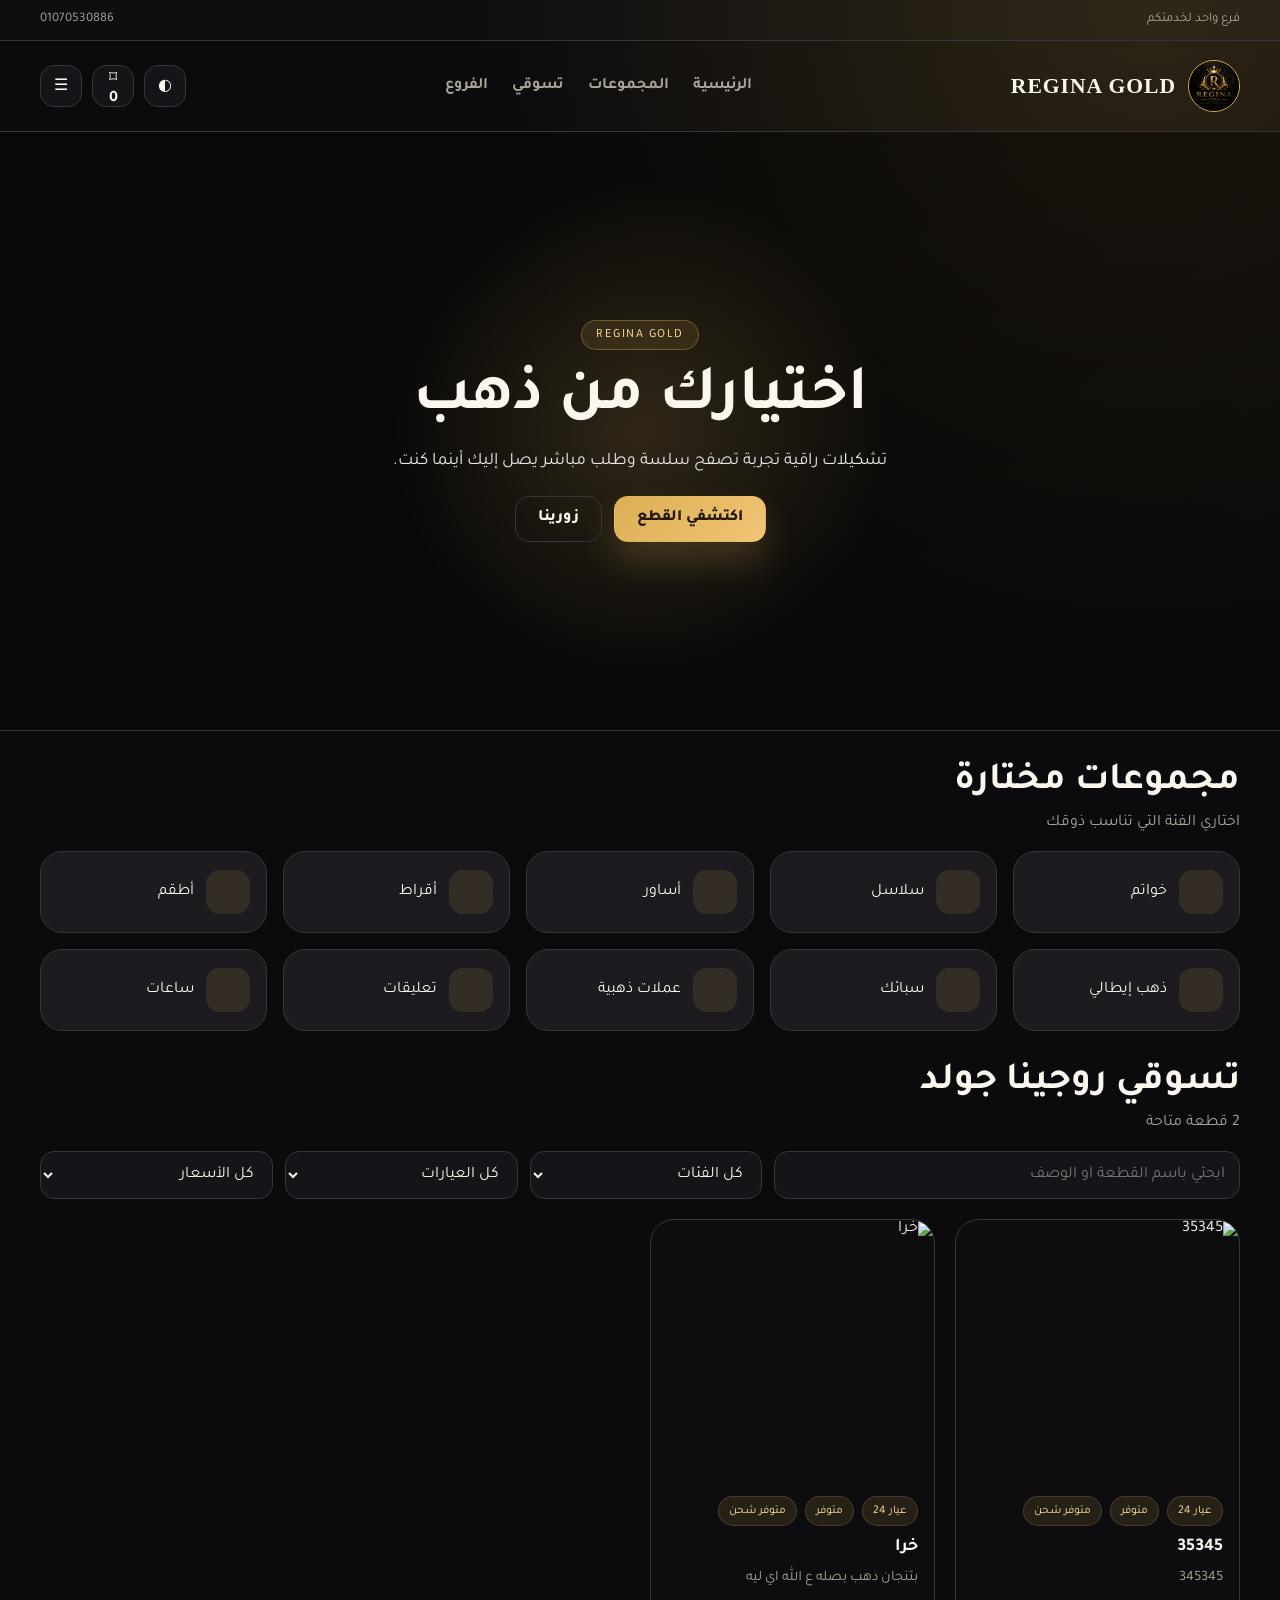
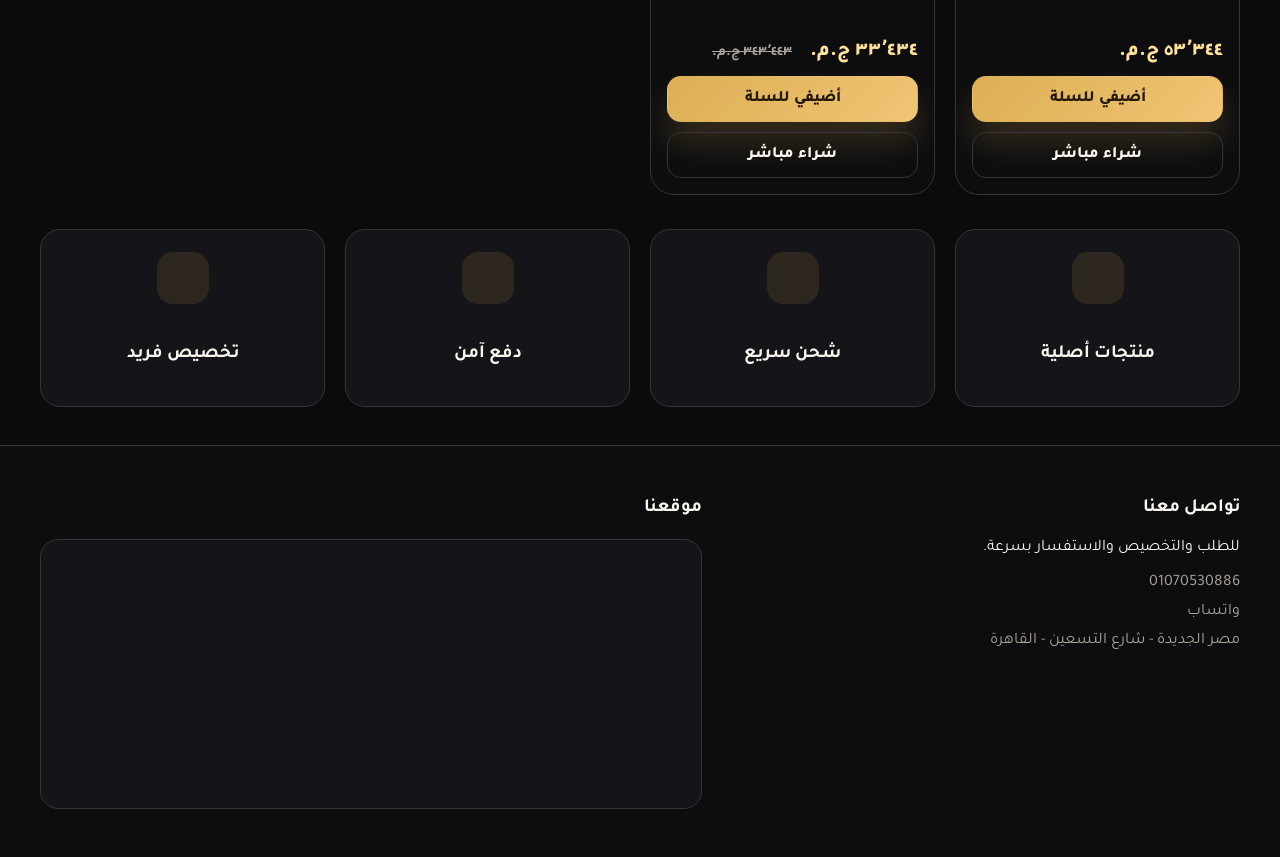
==== commit df0dc835: "Deploy Regina Gold storefront" ====
--- a/index.html
+++ b/index.html
@@ -1 +1,247 @@
-<!doctype html><html lang="ar" dir="rtl"><head><meta charset="utf-8"><meta name="viewport" content="width=device-width,initial-scale=1"><meta name="theme-color" content="#0b0b0d"><title>Regina Gold | روجينا جولد</title><link rel="icon" href="0.png"><link rel="preconnect" href="https://fonts.googleapis.com"><link rel="preconnect" href="https://fonts.gstatic.com" crossorigin><link href="https://fonts.googleapis.com/css2?family=Tajawal:wght@400;500;700&display=swap" rel="stylesheet"><link rel="stylesheet" href="assets/css/style.css"></head><body><div class="top"><div class="container"><span>فرع واحد لخدمتكم</span><a href="tel:01070530886">01070530886</a></div></div><header class="container header"><a class="brand" href="#home"><img src="0.png" alt="Regina Gold"><span>REGINA GOLD</span></a><nav><a href="#home">الرئيسية</a><a href="#collections">المجموعات</a><a href="#shop">تسوقي</a><a href="#contact">الفروع</a></nav><div class="header-actions"><button class="icon-btn" id="theme" aria-label="تبديل المظهر">◐</button><button class="icon-btn" id="cartButton" aria-label="السلة">⌑ <b id="cartCount">0</b></button><button class="icon-btn" id="menu" aria-label="القائمة">☰</button></div></header><aside class="side" id="side"><button class="close" data-sideclose>×</button><a href="#home">الرئيسية</a><a href="#collections">المجموعات</a><a href="#shop">تسوقي الآن</a><a href="#contact">فروع روجينا جولد</a></aside><main><section class="hero" id="home"><div class="hero-content"><span class="eyebrow">REGINA GOLD</span><h1>اختياركِ من ذهب</h1><p>تشكيلات راقية، تجربة تصفح سلسة، وطلب مباشر يصل إليكِ أينما كنتِ.</p><a class="btn" href="#shop">اكتشفي القطع</a></div></section><section class="container" id="collections"><div class="heading"><div><h2>مجموعات مختارة</h2><p>اختاري الفئة التي تناسب ذوقكِ</p></div></div><div class="categories" id="categories"></div></section><section class="container" id="shop"><div class="heading"><div><h2>تسوقي روجينا جولد</h2><p id="resultText">كل القطع المتاحة الآن</p></div></div><div class="tools"><input class="control" id="search" placeholder="ابحثي باسم القطعة أو الوصف"><select class="control" id="categoryFilter"><option value="">كل الفئات</option></select><select class="control" id="caratFilter"><option value="">كل العيارات</option></select><select class="control" id="priceFilter"><option value="">كل الأسعار</option><option value="0-5000">حتى 5,000 ج.م</option><option value="5000-15000">5,000 - 15,000 ج.م</option><option value="15000-">أكثر من 15,000 ج.م</option></select></div><div class="products" id="products"></div></section><section class="perks"><div class="container perk-grid"><article class="perk"><span>◈</span><div><h3>شراء مباشر</h3><p>أضيفي القطع للسلة أو أكملي الطلب فوراً.</p></div></article><article class="perk"><span>◇</span><div><h3>شحن واستلام</h3><p>اختاري الشحن أو الاستلام من الفرع.</p></div></article><article class="perk"><span>◌</span><div><h3>دفع مريح</h3><p>الدفع عند الاستلام والمعاينة أو المحافظ الإلكترونية.</p></div></article><article class="perk"><span>◍</span><div><h3>صيانة وتلميع</h3><p>خدمة صيانة وتلميع لقطع روجينا جولد.</p></div></article></div></section></main><footer class="footer" id="contact"><div class="container footer-grid"><div><a class="brand" href="#home"><img src="0.png" alt="Regina Gold"><span>REGINA GOLD</span></a><p>قطعة ذهب تعكس أسلوبكِ الخاص.</p></div><div><h3>تواصل</h3><a href="tel:01070530886">01070530886</a><a href="https://wa.me/201070530886" target="_blank" rel="noopener">واتساب</a></div><div><h3>فروع روجينا جولد</h3><p>الخصوص، أمام البنزينة القليوبية</p></div></div><div class="container copy">© 2026 Regina Gold</div></footer><div class="overlay" id="cartModal"><div class="dialog"><div class="dialog-head"><h2>سلة التسوق</h2><button class="close" data-close>×</button></div><div id="cartItems"></div><div class="total" id="total"></div><button class="btn" id="checkout">إتمام الطلب</button></div></div><div class="overlay" id="orderModal"><div class="dialog"><div class="dialog-head"><h2>إتمام الطلب</h2><button class="close" data-close>×</button></div><p id="orderIntro"></p><form id="orderForm" class="form"><div class="field"><label>الاسم الكامل</label><input id="name" required></div><div class="field"><label>رقم الهاتف الأساسي</label><input id="phone" inputmode="tel" required></div><div class="field"><label>رقم هاتف آخر (اختياري)</label><input id="phone2" inputmode="tel"></div><div class="field"><label>البريد الإلكتروني (اختياري)</label><input id="email" type="email"></div><div class="field full"><label>العنوان بالتفصيل</label><textarea id="address" required></textarea></div><div class="field"><label>طريقة الدفع</label><select id="payment" required><option value="">اختاري</option><option>الدفع عند الاستلام والمعاينة</option><option>المحافظ الإلكترونية</option></select></div><div class="field"><label>ملاحظات</label><input id="notes"></div><button class="btn full" type="submit">إرسال الطلب</button></form></div></div><script src="assets/js/config.js"></script><script src="assets/js/app.js"></script></body></html>
+﻿<!doctype html>
+<html lang="ar" dir="rtl">
+<head>
+  <meta charset="utf-8">
+  <meta name="viewport" content="width=device-width,initial-scale=1">
+  <meta name="theme-color" content="#0b0b0d">
+  <title>Regina Gold | روجينا جولد</title>
+  <link rel="icon" href="0.png">
+  <link rel="preconnect" href="https://fonts.googleapis.com">
+  <link rel="preconnect" href="https://fonts.gstatic.com" crossorigin>
+  <link href="https://fonts.googleapis.com/css2?family=Tajawal:wght@400;500;700&display=swap" rel="stylesheet">
+  <link rel="stylesheet" href="assets/css/style.css">
+  <link rel="stylesheet" href="assets/css/store-extra.css">
+</head>
+<body>
+  <div class="top-bar">
+    <div class="container top-inner">
+      <span>فرع واحد لخدمتكم</span>
+      <a href="tel:01070530886">01070530886</a>
+    </div>
+  </div>
+
+  <header class="container header">
+    <a class="brand" href="#home" aria-label="الرئيسية">
+      <img src="0.png" alt="Regina Gold logo">
+      <span>REGINA GOLD</span>
+    </a>
+
+    <nav class="main-nav" aria-label="التنقل الرئيسي">
+      <a href="#home">الرئيسية</a>
+      <a href="#collections">المجموعات</a>
+      <a href="#shop">تسوقي</a>
+      <a href="#contact">الفروع</a>
+    </nav>
+
+    <div class="header-actions">
+      <button class="icon-btn" id="theme" aria-label="تبديل المظهر">◐</button>
+      <button class="icon-btn" id="cartButton" aria-label="السلة">⌑ <b id="cartCount">0</b></button>
+      <button class="icon-btn" id="menu" aria-label="القائمة">☰</button>
+    </div>
+  </header>
+
+  <aside class="side-panel" id="side">
+    <button class="close" data-sideclose aria-label="إغلاق القائمة">×</button>
+    <a href="#home">الرئيسية</a>
+    <a href="#collections">المجموعات</a>
+    <a href="#shop">تسوقي الآن</a>
+    <a href="#contact">فروع روجينا جولد</a>
+  </aside>
+
+  <main>
+    <section class="hero" id="home">
+      <div class="hero-overlay"></div>
+      <div class="hero-content reveal">
+        <span class="eyebrow">REGINA GOLD</span>
+        <h1>اختيارك من ذهب</h1>
+        <p>تشكيلات راقية تجربة تصفح سلسة وطلب مباشر يصل إليك أينما كنت.</p>
+        <div class="hero-actions">
+          <a class="btn" href="#shop">اكتشفي القطع</a>
+          <a class="btn ghost" href="#contact">زورينا</a>
+        </div>
+      </div>
+    </section>
+
+    <section class="container reveal" id="collections">
+      <div class="heading">
+        <div>
+          <h2>مجموعات مختارة</h2>
+          <p>اختاري الفئة التي تناسب ذوقك</p>
+        </div>
+      </div>
+      <div class="categories" id="categories"></div>
+    </section>
+
+    <section class="container reveal" id="shop">
+      <div class="heading">
+        <div>
+          <h2>تسوقي روجينا جولد</h2>
+          <p id="resultText">كل القطع المتاحة الآن</p>
+        </div>
+      </div>
+
+      <div class="shop-tools">
+        <button class="filter-toggle" id="filterToggle" type="button">تصفية <i class="fa-solid fa-sliders"></i></button>
+        <div class="controls" id="filterPanel">
+          <input class="control" id="search" placeholder="ابحثي باسم القطعة أو الوصف">
+          <select class="control" id="categoryFilter">
+            <option value="">كل الفئات</option>
+          </select>
+          <select class="control" id="caratFilter">
+            <option value="">كل العيارات</option>
+          </select>
+          <select class="control" id="priceFilter">
+            <option value="">كل الأسعار</option>
+            <option value="0-3000">حتى 3000</option>
+            <option value="3000-8000">3000 – 8000</option>
+            <option value="8000-15000">8000 – 15000</option>
+            <option value="15000-999999">أكثر من 15000</option>
+          </select>
+        </div>
+      </div>
+
+      <div class="products" id="products"></div>
+    </section>
+
+    <section class="container perks reveal">
+      <div class="perk">
+        <span></span>
+        <h3>منتجات أصلية</h3>
+      </div>
+      <div class="perk">
+        <span></span>
+        <h3>شحن سريع</h3>
+      </div>
+      <div class="perk">
+        <span></span>
+        <h3>دفع آمن</h3>
+      </div>
+      <div class="perk">
+        <span></span>
+        <h3>تخصيص فريد</h3>
+      </div>
+    </section>
+  </main>
+
+  <footer class="site-footer reveal" id="contact">
+    <div class="container footer-grid">
+      <div>
+        <h3>تواصل معنا</h3>
+        <p>للطلب والتخصيص والاستفسار بسرعة.</p>
+        <ul class="footer-list">
+          <li><a href="tel:01070530886">01070530886</a></li>
+          <li><a href="https://wa.me/201070530886" target="_blank" rel="noopener">واتساب</a></li>
+          <li id="storeAddress">مصر الجديدة - شارع التسعين - القاهرة</li>
+        </ul>
+      </div>
+      <div>
+        <h3>موقعنا</h3>
+        <div class="map-wrap">
+          <iframe id="storeMap" title="موقعنا" loading="lazy" referrerpolicy="no-referrer-when-downgrade" allowfullscreen></iframe>
+        </div>
+      </div>
+    </div>
+  </footer>
+
+  <div class="overlay" id="detailModal">
+    <div class="dialog">
+      <div class="dialog-head">
+        <h2 id="detailTitle">تفاصيل المنتج</h2>
+        <button class="close" data-close aria-label="إغلاق التفاصيل">×</button>
+      </div>
+      <img class="detail-main" id="detailImage" alt="">
+      <div class="gallery" id="detailGallery"></div>
+      <div class="tags" id="detailTags"></div>
+      <p class="desc" id="detailDescription"></p>
+      <div class="detail-price" id="detailPrice"></div>
+      <p class="stock-note" id="detailStock"></p>
+      <div class="card-actions">
+        <button class="btn" id="detailAdd" type="button">أضيفي للسلة</button>
+        <button class="btn ghost" id="detailBuy" type="button">شراء مباشر</button>
+      </div>
+    </div>
+  </div>
+
+  <div class="overlay" id="cartModal">
+    <div class="dialog cart-dialog">
+      <div class="dialog-head">
+        <h2>السلة</h2>
+        <button class="close" data-close aria-label="إغلاق السلة">×</button>
+      </div>
+      <div class="cart-items" id="cartItems"></div>
+      <div class="cart-footer">
+        <strong id="total">الإجمالي: 0 ج.م</strong>
+        <button id="checkout" class="btn" type="button">تأكيد الطلب</button>
+      </div>
+    </div>
+  </div>
+
+  <div class="overlay" id="orderModal">
+    <div class="dialog order-dialog">
+      <div class="dialog-head">
+        <h2>تأكيد الطلب</h2>
+        <button class="close" data-close aria-label="إغلاق الطلب">×</button>
+      </div>
+      <form id="orderForm">
+        <div class="field full">
+          <label>اسم العميل</label>
+          <input id="customerName" required placeholder="اسمك بالكامل">
+        </div>
+        <div class="field">
+          <label>رقم الهاتف</label>
+          <input id="phone" required type="tel" placeholder="010...">
+        </div>
+        <div class="field">
+          <label>هاتف إضافي</label>
+          <input id="secondaryPhone" type="tel" placeholder="اختياري">
+        </div>
+        <div class="field full">
+          <label>البريد الإلكتروني</label>
+          <input id="email" type="email" placeholder="اختياري">
+        </div>
+        <div class="field">
+          <label>المحافظة</label>
+          <select id="governorate" required>
+            <option value="">اختاري المحافظة</option>
+            <option>القاهرة</option>
+            <option>الجيزة</option>
+            <option>القليوبية</option>
+            <option>الإسكندرية</option>
+            <option>أخرى</option>
+          </select>
+        </div>
+        <div class="field">
+          <label>المدينة / المنطقة</label>
+          <input id="area" required placeholder="مثال: مصر الجديدة">
+        </div>
+        <div class="field full">
+          <label>العنوان بالتفصيل</label>
+          <textarea id="address" required placeholder="العنوان الكامل"></textarea>
+        </div>
+        <div class="field full">
+          <label>طريقة الدفع</label>
+          <select id="payment" required>
+            <option value="الدفع عند الاستلام">الدفع عند الاستلام</option>
+            <option value="تحويل بنكي">تحويل بنكي</option>
+            <option value="فودافون كاش">فودافون كاش</option>
+          </select>
+        </div>
+        <div class="field full">
+          <label>ملاحظات</label>
+          <textarea id="notes" placeholder="أي ملاحظات خاصة"></textarea>
+        </div>
+
+        <div class="field full">
+          <label>المنتجات المختارة</label>
+          <p class="mini-intro" id="orderIntro"></p>
+        </div>
+
+        <button class="btn" type="submit">إرسال الطلب</button>
+      </form>
+    </div>
+  </div>
+
+  <script src="assets/js/config.js"></script>
+  <script src="assets/js/app.js"></script>
+</body>
+</html>
--- a/assets/css/style.css
+++ b/assets/css/style.css
@@ -1 +1,623 @@
-:root{--bg:#0b0b0d;--paper:#151419;--card:#1d1b20;--text:#fbf7ef;--muted:#aca49a;--gold:#dcae55;--goldlite:#ffe29a;--line:#39333a;--glass:#151419df;--shadow:0 25px 60px #0008}body.light{--bg:#f9f6ef;--paper:#fffdfa;--card:#f3eee5;--text:#1d1915;--muted:#73695d;--gold:#9f6b19;--goldlite:#bb8426;--line:#e4d9c9;--glass:#fffdfae8;--shadow:0 22px 50px #6f54201c}*{box-sizing:border-box}html{scroll-behavior:smooth}body{margin:0;background:radial-gradient(circle at 90% 0,#c695321c,transparent 27%),var(--bg);color:var(--text);font-family:Tajawal,Arial,sans-serif;transition:background .35s,color .35s}.container{width:min(1190px,calc(100% - 32px));margin:auto}button,input,select,textarea{font:inherit}button{cursor:pointer}.top{padding:10px 0;border-bottom:1px solid var(--line);font-size:.82rem;color:var(--muted)}.top .container{display:flex;justify-content:space-between}.top a,.brand,a{color:inherit;text-decoration:none}.header{height:82px;display:flex;align-items:center;justify-content:space-between;gap:20px}.brand{display:flex;align-items:center;gap:11px;font:700 1.35rem Georgia,serif;letter-spacing:1px}.brand img{width:47px;height:47px;border-radius:50%;object-fit:cover;border:1px solid var(--gold)}nav{display:flex;gap:25px}nav a{color:var(--muted);font-weight:700}.header-actions{display:flex;gap:8px}.icon-btn{width:41px;height:41px;border:1px solid var(--line);color:var(--text);background:var(--paper);border-radius:14px;display:grid;place-items:center;transition:.2s}.icon-btn:hover,.icon-btn:focus{border-color:var(--gold);transform:translateY(-2px)}.icon{width:19px;height:19px;stroke:currentColor;fill:none;stroke-width:1.8}.hero{min-height:580px;display:grid;place-items:center;text-align:center;background:linear-gradient(#0807059e,#0807055e),url('../../0.png') center/cover;border-block:1px solid var(--line);position:relative;overflow:hidden}.hero:after{content:"";position:absolute;width:70vw;height:70vw;border:1px solid #e7bd6545;border-radius:50%;animation:orbit 17s linear infinite}.hero-content{z-index:1;padding:52px 20px;animation:reveal .9s ease both}.eyebrow{color:var(--goldlite);letter-spacing:4px;font-size:.75rem;font-weight:700}.hero h1,h2{font-family:Georgia,serif}.hero h1{font-size:clamp(3rem,7vw,6rem);margin:16px 0}.hero p{font-size:1.12rem;max-width:600px;color:#f3ebdf;margin:0 auto 27px}.btn{border:1px solid var(--gold);background:linear-gradient(135deg,var(--goldlite),var(--gold));color:#211707;border-radius:14px;padding:13px 20px;font-weight:700;display:inline-flex;gap:8px;align-items:center;justify-content:center;text-decoration:none;transition:.2s}.btn:hover{transform:translateY(-3px);box-shadow:0 12px 25px #bb852233}.btn.ghost{background:transparent;color:var(--goldlite)}section{padding:76px 0}.heading{display:flex;justify-content:space-between;gap:20px;align-items:end;margin-bottom:30px}.heading h2{font-size:2.2rem;margin:0}.heading p{color:var(--muted);margin:8px 0 0}.categories{display:grid;grid-template-columns:repeat(5,1fr);gap:12px}.category{padding:19px 8px;background:var(--card);border:1px solid var(--line);border-radius:18px;text-align:center;transition:.25s}.category:hover{border-color:var(--gold);transform:translateY(-5px);box-shadow:var(--shadow)}.category .icon{display:block;margin:0 auto 9px;color:var(--gold);width:26px;height:26px}.tools{display:grid;grid-template-columns:1.4fr repeat(3,1fr);gap:10px;margin-bottom:24px}.control{width:100%;border:1px solid var(--line);border-radius:13px;padding:12px;background:var(--paper);color:var(--text)}.products{display:grid;grid-template-columns:repeat(3,1fr);gap:20px}.card{background:var(--card);border:1px solid var(--line);border-radius:20px;overflow:hidden;animation:reveal .5s ease both}.card img{width:100%;aspect-ratio:1/1;object-fit:cover;background:var(--paper)}.card-body{padding:17px}.tags{display:flex;gap:7px;flex-wrap:wrap}.tag{font-size:.73rem;background:var(--paper);padding:5px 8px;border-radius:20px;color:var(--muted)}.card h3{margin:10px 0 4px}.desc{color:var(--muted);font-size:.87rem;line-height:1.6;margin:0}.price{color:var(--goldlite);font-size:1.1rem;font-weight:700;margin:14px 0}.card-actions{display:flex;gap:8px}.card-actions .btn{flex:1;padding:10px;font-size:.86rem}.empty{grid-column:1/-1;padding:50px;text-align:center;border:1px dashed var(--line);border-radius:20px;color:var(--muted)}.perks{background:var(--paper);border-block:1px solid var(--line)}.perk-grid{display:grid;grid-template-columns:repeat(4,1fr);gap:20px}.perk{display:flex;gap:12px}.perk .icon{color:var(--gold);min-width:25px}.perk h3{margin:0 0 6px}.perk p{margin:0;color:var(--muted);font-size:.88rem;line-height:1.7}.footer{padding:45px 0 25px}.footer-grid{display:grid;grid-template-columns:2fr 1fr 1fr;gap:25px}.footer p,.footer a{color:var(--muted);line-height:2;display:block}.copy{border-top:1px solid var(--line);padding-top:18px;margin-top:25px;text-align:center;color:var(--muted);font-size:.8rem}.overlay{position:fixed;inset:0;background:#0009;z-index:30;display:none;place-items:center;padding:14px}.overlay.show{display:grid}.dialog{width:min(670px,100%);max-height:90vh;overflow:auto;background:var(--paper);border:1px solid var(--line);border-radius:22px;padding:25px;box-shadow:var(--shadow)}.dialog-head{display:flex;justify-content:space-between;align-items:center}.dialog h2{margin:0}.close{background:none;border:0;color:var(--text);font-size:1.7rem}.form{display:grid;grid-template-columns:1fr 1fr;gap:12px;margin-top:18px}.field{display:grid;gap:6px}.full{grid-column:1/-1}label{font-size:.84rem;color:var(--muted)}input,select,textarea{border:1px solid var(--line);border-radius:12px;background:var(--bg);color:var(--text);padding:12px;width:100%}textarea{min-height:82px}.cart-row{display:flex;justify-content:space-between;gap:10px;border-bottom:1px solid var(--line);padding:12px 0}.cart-row button{border:0;background:none;color:#dc7777}.total{font-weight:700;font-size:1.1rem;margin:15px 0}.side{position:fixed;z-index:40;top:0;right:0;bottom:0;width:min(350px,90vw);background:var(--paper);padding:25px;box-shadow:var(--shadow);transform:translateX(105%);transition:.3s}.side.open{transform:none}.side a{display:block;padding:17px 0;border-bottom:1px solid var(--line);font-weight:700}.side .close{float:left}@keyframes reveal{from{opacity:0;transform:translateY(16px)}to{opacity:1;transform:none}}@keyframes orbit{to{transform:rotate(360deg)}}@media(max-width:760px){.container{width:min(100% - 24px,1190px)}nav{display:none}.header{height:70px}.hero{min-height:470px}.categories{grid-template-columns:repeat(2,1fr)}.tools,.products,.perk-grid,.footer-grid{grid-template-columns:1fr}.form{grid-template-columns:1fr}.full{grid-column:auto}section{padding:53px 0}.heading h2{font-size:1.8rem}.top{font-size:.7rem}}
+﻿:root {
+  --bg: #0b0b0d;
+  --paper: #151419;
+  --card: #1d1b20;
+  --text: #fbf7ef;
+  --muted: #aca49a;
+  --gold: #dcae55;
+  --goldlite: #ffe29a;
+  --line: #39333a;
+  --glass: rgba(21, 20, 25, 0.86);
+  --shadow: 0 25px 60px rgba(0,0,0,0.38);
+  --radius: 22px;
+}
+
+body.light {
+  --bg: #f9f6ef;
+  --paper: #fffdfa;
+  --card: #f3eee5;
+  --text: #1d1915;
+  --muted: #73695d;
+  --gold: #9f6b19;
+  --goldlite: #bb8426;
+  --line: #e4d9c9;
+  --glass: rgba(255, 253, 250, 0.92);
+  --shadow: 0 22px 50px rgba(111, 84, 32, 0.12);
+}
+
+* { box-sizing: border-box; }
+html { scroll-behavior: smooth; }
+body {
+  margin: 0;
+  background: radial-gradient(circle at 90% 0%, rgba(198, 149, 50, 0.18), transparent 25%), var(--bg);
+  color: var(--text);
+  font-family: 'Tajawal', Arial, sans-serif;
+  transition: background .35s ease, color .35s ease;
+}
+
+a { color: inherit; text-decoration: none; }
+button, input, select, textarea { font: inherit; }
+button { cursor: pointer; }
+img { max-width: 100%; display: block; }
+
+.container { width: min(1200px, calc(100% - 32px)); margin: 0 auto; }
+
+.top-bar {
+  border-bottom: 1px solid var(--line);
+  background: rgba(255,255,255,0.01);
+  color: var(--muted);
+  font-size: .82rem;
+}
+
+.top-inner {
+  display: flex;
+  align-items: center;
+  justify-content: space-between;
+  gap: 16px;
+  min-height: 40px;
+}
+
+.header {
+  display: flex;
+  align-items: center;
+  justify-content: space-between;
+  gap: 18px;
+  min-height: 90px;
+}
+
+.brand {
+  display: inline-flex;
+  align-items: center;
+  gap: 12px;
+  font-weight: 800;
+  letter-spacing: 1px;
+  font-size: 1.35rem;
+  font-family: Georgia, serif;
+}
+
+.brand img {
+  width: 52px;
+  height: 52px;
+  object-fit: cover;
+  border-radius: 50%;
+  border: 1px solid var(--gold);
+}
+
+.main-nav {
+  display: flex;
+  align-items: center;
+  gap: 24px;
+  font-weight: 700;
+}
+
+.main-nav a {
+  color: var(--muted);
+  transition: color .2s ease;
+}
+
+.main-nav a:hover { color: var(--text); }
+
+.header-actions { display: flex; align-items: center; gap: 10px; }
+
+.icon-btn {
+  width: 42px;
+  height: 42px;
+  border-radius: 14px;
+  background: var(--paper);
+  color: var(--text);
+  border: 1px solid var(--line);
+  display: grid;
+  place-items: center;
+  transition: transform .2s ease, border-color .2s ease;
+}
+
+.icon-btn:hover {
+  transform: translateY(-2px);
+  border-color: var(--gold);
+}
+
+.hero {
+  position: relative;
+  min-height: 600px;
+  display: grid;
+  place-items: center;
+  text-align: center;
+  overflow: hidden;
+  border-top: 1px solid var(--line);
+  border-bottom: 1px solid var(--line);
+  background: linear-gradient(135deg, rgba(8,7,5,0.75), rgba(8,7,5,0.4)), url('0.png') center/cover no-repeat;
+}
+
+.hero-overlay {
+  position: absolute;
+  inset: 0;
+  background: radial-gradient(circle at center, rgba(220,174,85,0.18), transparent 35%);
+}
+
+.hero-content {
+  position: relative;
+  z-index: 1;
+  max-width: 740px;
+  padding: 40px 16px;
+}
+
+.eyebrow {
+  display: inline-block;
+  background: rgba(220,174,85,0.12);
+  border: 1px solid rgba(220,174,85,0.35);
+  color: var(--goldlite);
+  border-radius: 999px;
+  padding: 7px 14px;
+  font-size: .78rem;
+  letter-spacing: 1.5px;
+  margin-bottom: 14px;
+}
+
+.hero h1 {
+  margin: 0 0 16px;
+  font-size: clamp(2.5rem, 5vw, 5rem);
+  line-height: 1.1;
+}
+
+.hero p {
+  margin: 0 auto 24px;
+  max-width: 620px;
+  font-size: 1.1rem;
+  color: rgba(255,255,255,0.9);
+}
+
+.hero-actions {
+  display: flex;
+  justify-content: center;
+  gap: 12px;
+  flex-wrap: wrap;
+}
+
+.btn {
+  display: inline-flex;
+  align-items: center;
+  justify-content: center;
+  min-height: 46px;
+  padding: 0 22px;
+  border-radius: 14px;
+  border: 1px solid transparent;
+  background: linear-gradient(135deg, var(--gold), #f0c574);
+  color: #24180a;
+  font-weight: 800;
+  box-shadow: 0 20px 35px rgba(220, 174, 85, 0.2);
+  transition: transform .2s ease, box-shadow .2s ease;
+}
+
+.btn:hover { transform: translateY(-2px); }
+.btn.ghost {
+  background: transparent;
+  border-color: var(--line);
+  color: var(--text);
+  box-shadow: none;
+}
+
+.heading {
+  display: flex;
+  justify-content: space-between;
+  align-items: end;
+  gap: 16px;
+  margin: 28px 0 18px;
+}
+
+.heading h2 {
+  margin: 0;
+  font-size: clamp(1.7rem, 3vw, 2.6rem);
+}
+
+.heading p {
+  margin: 8px 0 0;
+  color: var(--muted);
+}
+
+.categories {
+  display: grid;
+  grid-template-columns: repeat(5, minmax(0, 1fr));
+  gap: 16px;
+}
+
+.category {
+  display: flex;
+  align-items: center;
+  gap: 12px;
+  background: var(--card);
+  border: 1px solid var(--line);
+  border-radius: var(--radius);
+  padding: 18px 16px;
+  transition: transform .25s ease, border-color .25s ease, box-shadow .25s ease;
+}
+
+.category:hover {
+  transform: translateY(-6px);
+  border-color: rgba(220,174,85,0.6);
+  box-shadow: var(--shadow);
+}
+
+.category .icon {
+  width: 44px;
+  height: 44px;
+  display: grid;
+  place-items: center;
+  background: rgba(220,174,85,0.12);
+  border-radius: 14px;
+  color: var(--gold);
+}
+
+.shop-tools {
+  margin-bottom: 20px;
+}
+
+.filter-toggle {
+  display: none;
+  margin-bottom: 12px;
+  background: var(--paper);
+  color: var(--text);
+  border: 1px solid var(--line);
+  border-radius: 12px;
+  padding: 10px 16px;
+}
+
+.controls {
+  display: grid;
+  grid-template-columns: 2fr 1fr 1fr 1fr;
+  gap: 12px;
+}
+
+.control {
+  width: 100%;
+  min-height: 48px;
+  background: var(--paper);
+  color: var(--text);
+  border: 1px solid var(--line);
+  border-radius: 14px;
+  padding: 0 14px;
+}
+
+.products {
+  display: grid;
+  grid-template-columns: repeat(4, minmax(0, 1fr));
+  gap: 20px;
+}
+
+.card {
+  position: relative;
+  background: rgba(255,255,255,0.01);
+  border: 1px solid var(--line);
+  border-radius: 24px;
+  overflow: hidden;
+  transition: transform .35s ease, border-color .35s ease, box-shadow .35s ease;
+}
+
+.card:hover {
+  transform: translateY(-8px);
+  border-color: rgba(220,174,85,0.6);
+  box-shadow: var(--shadow);
+}
+
+.card img {
+  width: 100%;
+  height: 260px;
+  object-fit: cover;
+  transition: transform .45s ease;
+}
+
+.card:hover img { transform: scale(1.04); }
+
+.card-body { padding: 16px; }
+
+.tags {
+  display: flex;
+  gap: 8px;
+  flex-wrap: wrap;
+  margin-bottom: 10px;
+}
+
+.tag {
+  display: inline-flex;
+  align-items: center;
+  padding: 7px 10px;
+  border-radius: 999px;
+  background: rgba(220,174,85,0.12);
+  border: 1px solid rgba(220,174,85,0.2);
+  color: var(--goldlite);
+  font-size: .74rem;
+}
+
+.card h3 {
+  margin: 0 0 8px;
+  font-size: 1.12rem;
+}
+
+.desc {
+  margin: 0 0 12px;
+  color: var(--muted);
+  font-size: .9rem;
+  line-height: 1.8;
+  min-height: 58px;
+}
+
+.price {
+  display: flex;
+  align-items: baseline;
+  gap: 10px;
+  flex-wrap: wrap;
+  color: var(--goldlite);
+  font-size: 1.25rem;
+  font-weight: 800;
+  margin-bottom: 12px;
+}
+
+.old-price {
+  text-decoration: line-through;
+  color: var(--muted);
+  font-size: .9rem;
+  font-weight: 600;
+}
+
+.card-actions {
+  display: flex;
+  gap: 10px;
+  flex-wrap: wrap;
+}
+
+.card-actions .btn {
+  flex: 1 1 140px;
+}
+
+.perks {
+  display: grid;
+  grid-template-columns: repeat(4, minmax(0, 1fr));
+  gap: 20px;
+  margin-top: 34px;
+  margin-bottom: 38px;
+}
+
+.perk {
+  background: var(--paper);
+  border: 1px solid var(--line);
+  border-radius: 20px;
+  padding: 22px 18px;
+  text-align: center;
+}
+
+.perk span {
+  display: inline-grid;
+  place-items: center;
+  width: 52px;
+  height: 52px;
+  border-radius: 16px;
+  background: rgba(220,174,85,0.12);
+  color: var(--gold);
+  font-size: 24px;
+  margin-bottom: 12px;
+}
+
+.site-footer {
+  background: rgba(255,255,255,0.01);
+  border-top: 1px solid var(--line);
+  padding: 32px 0 48px;
+}
+
+.footer-grid {
+  display: grid;
+  grid-template-columns: 1fr 1.3fr;
+  gap: 28px;
+}
+
+.footer-list {
+  list-style: none;
+  padding: 0;
+  margin: 16px 0 0;
+  display: grid;
+  gap: 10px;
+  color: var(--muted);
+}
+
+.map-wrap {
+  border-radius: 18px;
+  overflow: hidden;
+  border: 1px solid var(--line);
+  min-height: 260px;
+  background: var(--paper);
+}
+
+.map-wrap iframe {
+  width: 100%;
+  min-height: 260px;
+  border: 0;
+}
+
+.overlay {
+  position: fixed;
+  inset: 0;
+  background: rgba(0,0,0,0.62);
+  display: none;
+  place-items: center;
+  padding: 18px;
+  z-index: 100;
+}
+
+.overlay.show {
+  display: grid;
+}
+
+.dialog {
+  width: min(620px, 100%);
+  max-height: 90vh;
+  overflow: auto;
+  background: var(--paper);
+  border: 1px solid var(--line);
+  border-radius: 26px;
+  padding: 20px;
+  box-shadow: var(--shadow);
+}
+
+.dialog-head {
+  display: flex;
+  align-items: center;
+  justify-content: space-between;
+  gap: 12px;
+}
+
+.close {
+  width: 38px;
+  height: 38px;
+  border-radius: 12px;
+  border: 1px solid var(--line);
+  background: transparent;
+  color: var(--text);
+  font-size: 1.5rem;
+}
+
+.cart-dialog, .order-dialog { width: min(620px, 100%); }
+
+.cart-row {
+  display: flex;
+  justify-content: space-between;
+  align-items: center;
+  gap: 16px;
+  padding: 12px 0;
+  border-bottom: 1px solid var(--line);
+}
+
+.cart-footer {
+  display: flex;
+  justify-content: space-between;
+  align-items: center;
+  gap: 16px;
+  margin-top: 18px;
+  padding-top: 12px;
+  border-top: 1px solid var(--line);
+}
+
+.cart-quantity {
+  display: inline-flex;
+  align-items: center;
+  gap: 8px;
+  margin-top: 8px;
+}
+
+.cart-quantity button {
+  width: 28px;
+  height: 28px;
+  border-radius: 8px;
+  background: var(--paper);
+  border: 1px solid var(--line);
+  color: var(--text);
+}
+
+.field {
+  display: flex;
+  flex-direction: column;
+  gap: 8px;
+  margin-bottom: 14px;
+}
+
+.field label { color: var(--muted); font-weight: 700; }
+.field input, .field select, .field textarea {
+  width: 100%;
+  border: 1px solid var(--line);
+  border-radius: 14px;
+  background: rgba(255, 255, 255, 0.01);
+  color: var(--text);
+  padding: 12px 14px;
+}
+
+.field textarea { min-height: 120px; resize: vertical; }
+
+.mini-intro {
+  color: var(--muted);
+  margin: 0;
+  line-height: 1.8;
+}
+
+.detail-main {
+  width: 100%;
+  height: 360px;
+  object-fit: cover;
+  border-radius: 18px;
+  margin-top: 18px;
+  border: 1px solid var(--line);
+}
+
+.gallery {
+  display: grid;
+  grid-template-columns: repeat(3, minmax(0, 1fr));
+  gap: 10px;
+  margin: 16px 0;
+}
+
+.gallery img {
+  width: 100%;
+  height: 90px;
+  object-fit: cover;
+  border-radius: 12px;
+  border: 1px solid var(--line);
+}
+
+#detailTags { margin-bottom: 14px; }
+#detailDescription { color: var(--muted); line-height: 1.9; }
+#detailPrice { margin: 16px 0; }
+
+.reveal {
+  opacity: 0;
+  transform: translateY(24px);
+  transition: opacity .7s ease, transform .7s ease;
+}
+
+.reveal.visible {
+  opacity: 1;
+  transform: translateY(0);
+}
+
+.empty {
+  background: var(--paper);
+  border: 1px dashed var(--line);
+  border-radius: 20px;
+  padding: 30px 20px;
+  text-align: center;
+  color: var(--muted);
+}
+
+.side-panel {
+  position: fixed;
+  top: 0;
+  right: 0;
+  width: min(320px, 85vw);
+  height: 100vh;
+  background: var(--paper);
+  border-left: 1px solid var(--line);
+  z-index: 30;
+  padding: 24px 18px;
+  transform: translateX(120%);
+  transition: transform .3s ease;
+  display: grid;
+  gap: 16px;
+}
+
+.side-panel.open { transform: translateX(0); }
+
+@media (max-width: 980px) {
+  .products { grid-template-columns: repeat(2, minmax(0, 1fr)); }
+  .categories { grid-template-columns: repeat(3, minmax(0, 1fr)); }
+  .controls { grid-template-columns: 1fr 1fr; }
+}
+
+@media (max-width: 760px) {
+  .main-nav { display: none; }
+  .filter-toggle { display: inline-flex; }
+  .controls {
+    display: none;
+    grid-template-columns: 1fr;
+  }
+  .controls.open { display: grid; }
+  .products, .categories, .perks, .footer-grid { grid-template-columns: 1fr; }
+  .brand span { font-size: 1rem; }
+  .hero { min-height: 500px; }
+  .header { min-height: 78px; }
+  .top-inner { justify-content: center; }
+}
--- a/assets/css/store-extra.css
+++ b/assets/css/store-extra.css
@@ -0,0 +1,2 @@
+
+.whatsapp-float{position:fixed;z-index:25;bottom:22px;left:20px;width:57px;height:57px;border-radius:50%;display:grid;place-items:center;background:#25d366;color:#fff;box-shadow:0 12px 28px #25d36666;transition:.25s}.whatsapp-float:hover{transform:scale(1.09) translateY(-3px)}.whatsapp-float svg{width:29px;height:29px;fill:currentColor}.card{cursor:pointer;position:relative;overflow:hidden;transition:transform .35s,box-shadow .35s,border-color .35s;animation:cardEnter .7s cubic-bezier(.16,1,.3,1) both}.card:nth-child(2){animation-delay:.09s}.card:nth-child(3){animation-delay:.18s}.card:hover{transform:translateY(-9px);border-color:var(--gold);box-shadow:0 25px 45px #0000003d}.card img{transition:transform .55s ease,filter .35s}.card:hover img{transform:scale(1.065);filter:saturate(1.1)}.card .card-actions{cursor:default}.gallery{display:grid;grid-template-columns:repeat(3,1fr);gap:9px;margin:15px 0}.gallery img{width:100%;aspect-ratio:1;border-radius:12px;object-fit:cover;cursor:pointer}.detail-main{width:100%;max-height:370px;object-fit:cover;border-radius:16px}.detail-price{font-size:1.35rem;color:var(--goldlite);font-weight:700;margin:16px 0}.old-price{text-decoration:line-through;color:var(--muted);font-size:.9rem;margin-inline-start:8px}.stock-note{font-size:.86rem;color:var(--muted)}.category{animation:categoryEnter .55s ease both}.category:nth-child(2n){animation-delay:.08s}.category .icon i{font-size:25px}.header-actions i,.perk i{font-size:18px}.perk>span{color:var(--gold);font-size:21px}.cart-quantity{display:flex;gap:7px;align-items:center;justify-content:end;flex-wrap:wrap}.cart-quantity button{border:1px solid var(--line);border-radius:8px;background:var(--paper);color:var(--text);min-width:26px;height:26px;font-weight:700}.overlay.show .dialog{animation:dialogIn .35s cubic-bezier(.16,1,.3,1) both}body.light .hero{background-image:linear-gradient(#ffffffa8,#ffffff85),url('../../0-light.png')!important}body.light .hero p{color:#47371d}body.light .hero h1{color:#2d230f}@keyframes cardEnter{from{opacity:0;transform:translateY(28px) scale(.97)}to{opacity:1;transform:translateY(0) scale(1)}}@keyframes categoryEnter{from{opacity:0;transform:translateY(15px)}to{opacity:1;transform:none}}@keyframes dialogIn{from{opacity:0;transform:translateY(22px) scale(.96)}to{opacity:1;transform:none}}@media(prefers-reduced-motion:reduce){*,*:before,*:after{animation-duration:.01ms!important;transition-duration:.01ms!important}}
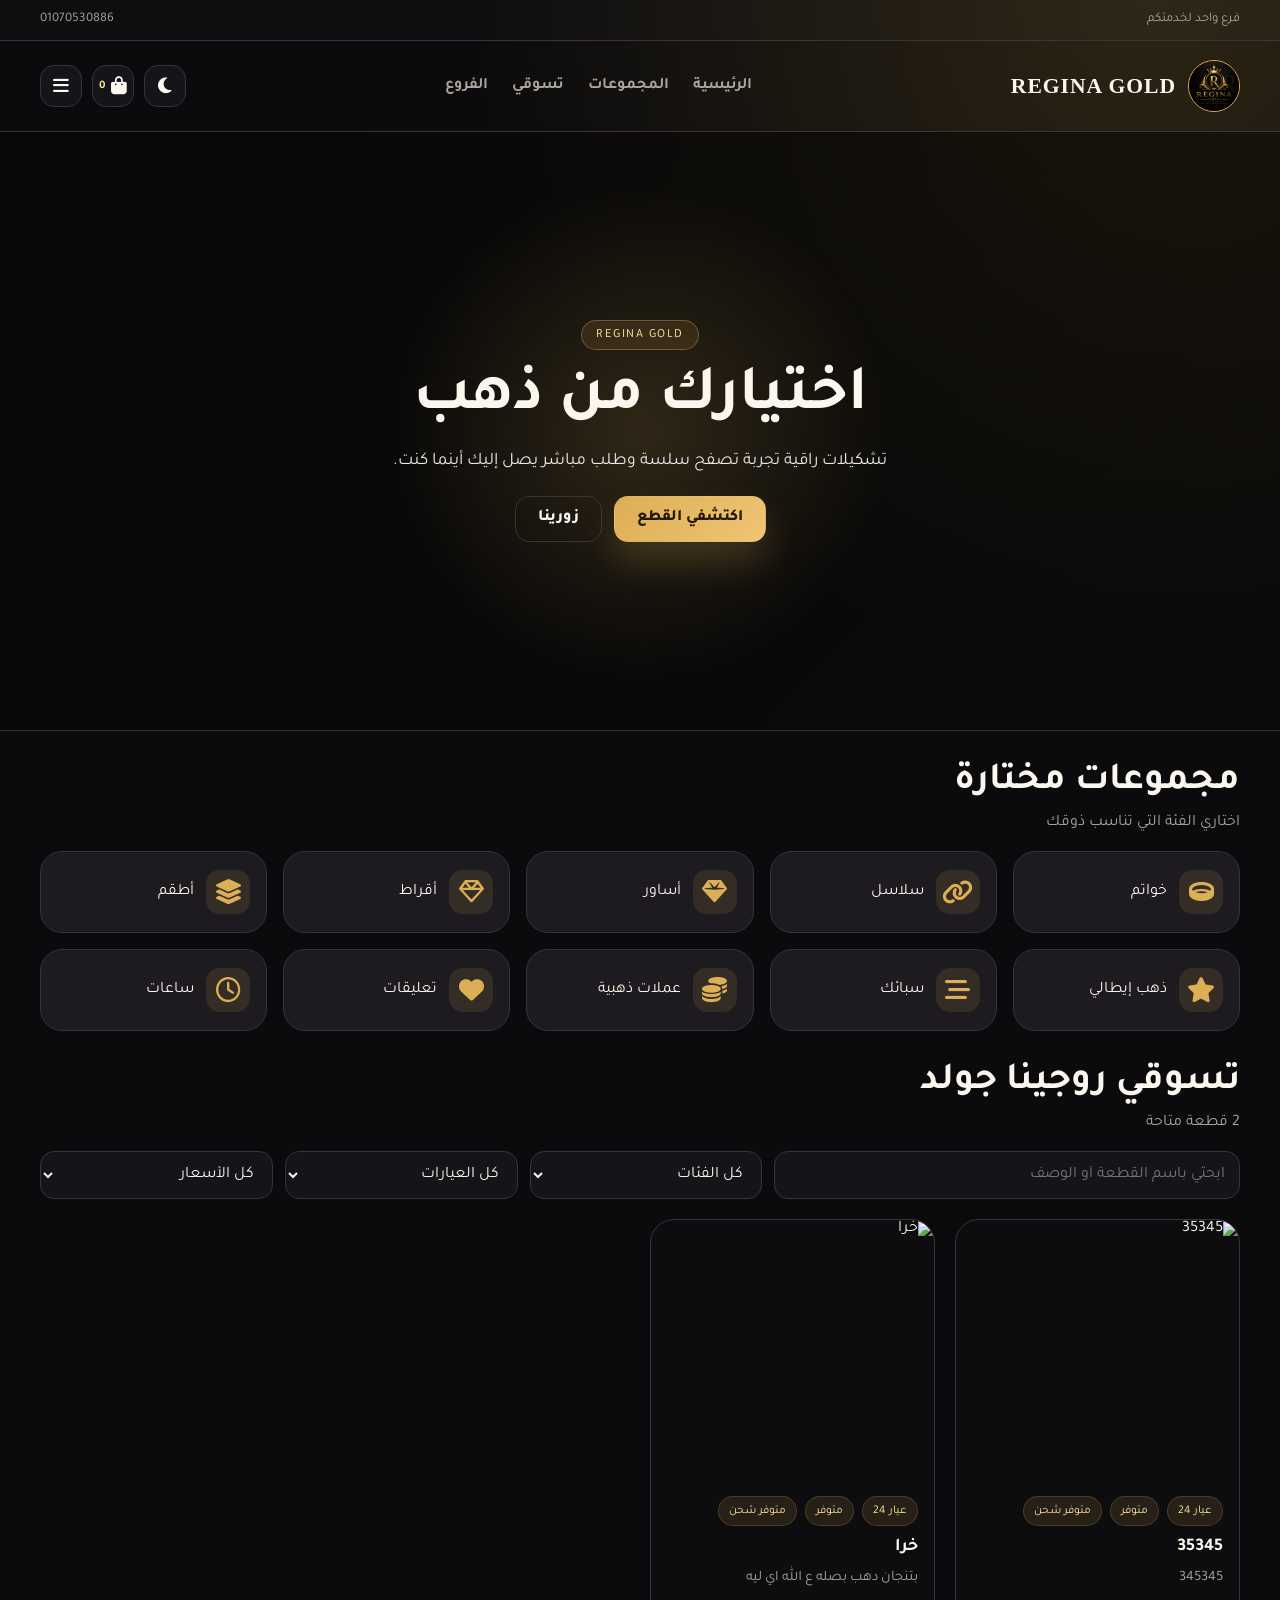
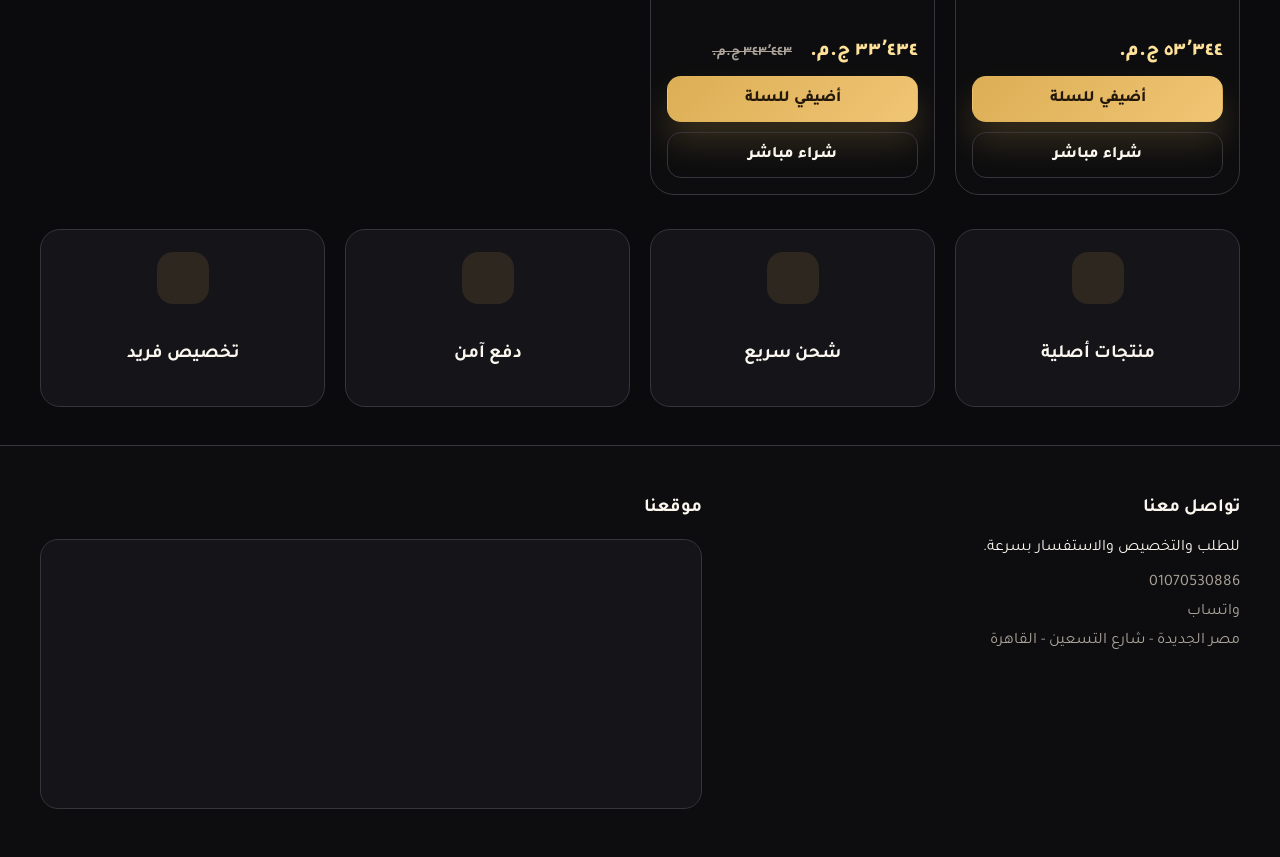
==== commit e71d13c1: "Fix storefront UI and stale product state" ====
--- a/index.html
+++ b/index.html
@@ -9,6 +9,7 @@
   <link rel="preconnect" href="https://fonts.googleapis.com">
   <link rel="preconnect" href="https://fonts.gstatic.com" crossorigin>
   <link href="https://fonts.googleapis.com/css2?family=Tajawal:wght@400;500;700&display=swap" rel="stylesheet">
+  <link rel="stylesheet" href="https://cdnjs.cloudflare.com/ajax/libs/font-awesome/6.5.2/css/all.min.css" crossorigin="anonymous" referrerpolicy="no-referrer">
   <link rel="stylesheet" href="assets/css/style.css">
   <link rel="stylesheet" href="assets/css/store-extra.css">
 </head>
@@ -34,9 +35,9 @@
     </nav>
 
     <div class="header-actions">
-      <button class="icon-btn" id="theme" aria-label="تبديل المظهر">◐</button>
-      <button class="icon-btn" id="cartButton" aria-label="السلة">⌑ <b id="cartCount">0</b></button>
-      <button class="icon-btn" id="menu" aria-label="القائمة">☰</button>
+      <button class="icon-btn theme-btn" id="theme" aria-label="تبديل المظهر"><i class="fa-solid fa-moon"></i></button>
+      <button class="icon-btn cart-btn" id="cartButton" aria-label="السلة"><i class="fa-solid fa-bag-shopping"></i> <b id="cartCount">0</b></button>
+      <button class="icon-btn menu-btn" id="menu" aria-label="القائمة"><i class="fa-solid fa-bars"></i></button>
     </div>
   </header>
 
--- a/assets/css/style.css
+++ b/assets/css/style.css
@@ -25,6 +25,45 @@
   --shadow: 0 22px 50px rgba(111, 84, 32, 0.12);
 }
 
+body.light .header,
+body.light .top-bar,
+body.light .site-footer,
+body.light .category,
+body.light .card,
+body.light .panel,
+body.light .item,
+body.light .dialog,
+body.light .side-panel,
+body.light .perk,
+body.light .control,
+body.light .field input,
+body.light .field select,
+body.light .field textarea,
+body.light .icon-btn {
+  background: var(--paper);
+  color: var(--text);
+}
+
+body.light .control,
+body.light .field input,
+body.light .field select,
+body.light .field textarea {
+  border-color: var(--line);
+}
+
+body.light .hero {
+  background-image: linear-gradient(135deg, rgba(255,255,255,0.78), rgba(255,255,255,0.52)), url('0.png');
+}
+
+body.light .btn.ghost {
+  color: var(--text);
+  border-color: var(--line);
+}
+
+body.light .overlay {
+  background: rgba(30, 24, 17, 0.38);
+}
+
 * { box-sizing: border-box; }
 html { scroll-behavior: smooth; }
 body {
@@ -106,14 +145,31 @@
   background: var(--paper);
   color: var(--text);
   border: 1px solid var(--line);
-  display: grid;
-  place-items: center;
-  transition: transform .2s ease, border-color .2s ease;
+  display: inline-flex;
+  align-items: center;
+  justify-content: center;
+  gap: 6px;
+  transition: transform .2s ease, border-color .2s ease, background .25s ease, color .25s ease;
+}
+
+.icon-btn i {
+  font-size: 0.95rem;
+  line-height: 1;
 }
 
 .icon-btn:hover {
   transform: translateY(-2px);
   border-color: var(--gold);
+}
+
+.theme-btn, .cart-btn, .menu-btn {
+  min-width: 42px;
+  padding: 0 10px;
+}
+
+.cart-btn b {
+  font-size: 0.72rem;
+  color: var(--goldlite);
 }
 
 .hero {
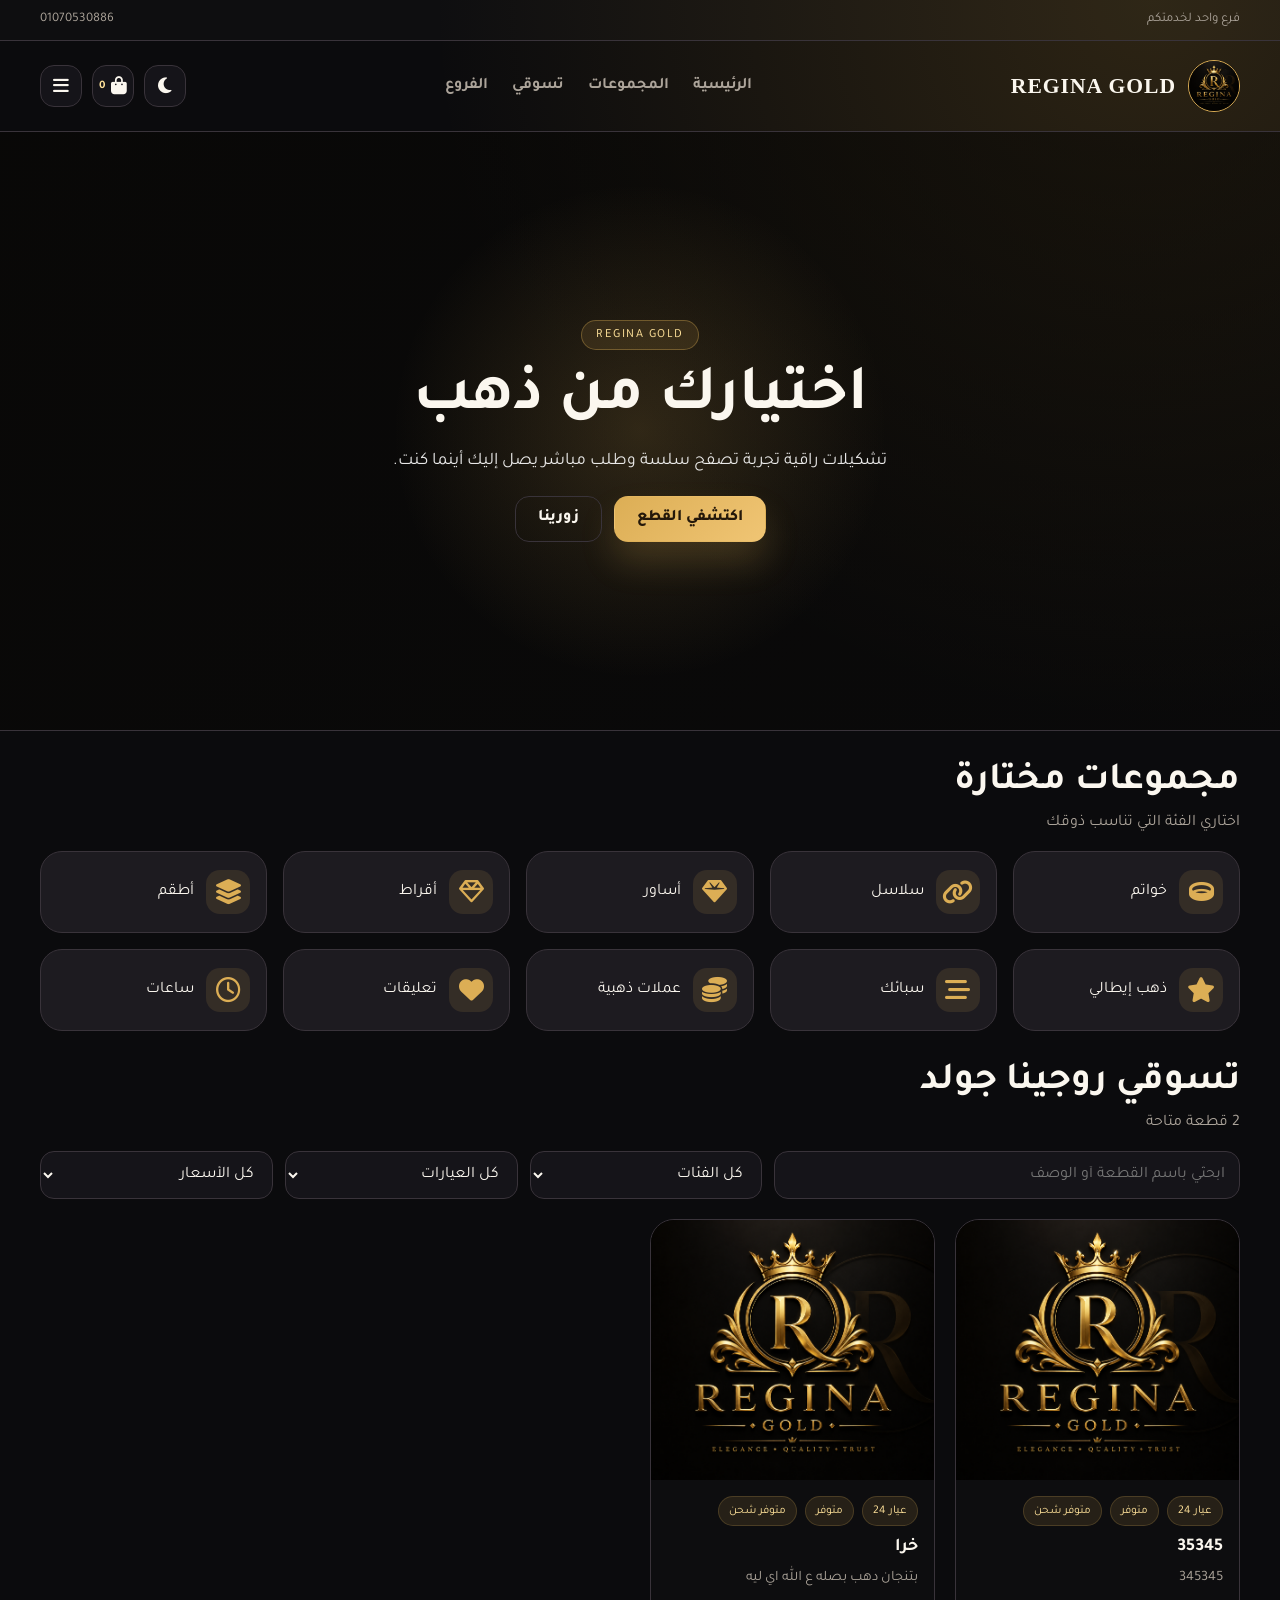
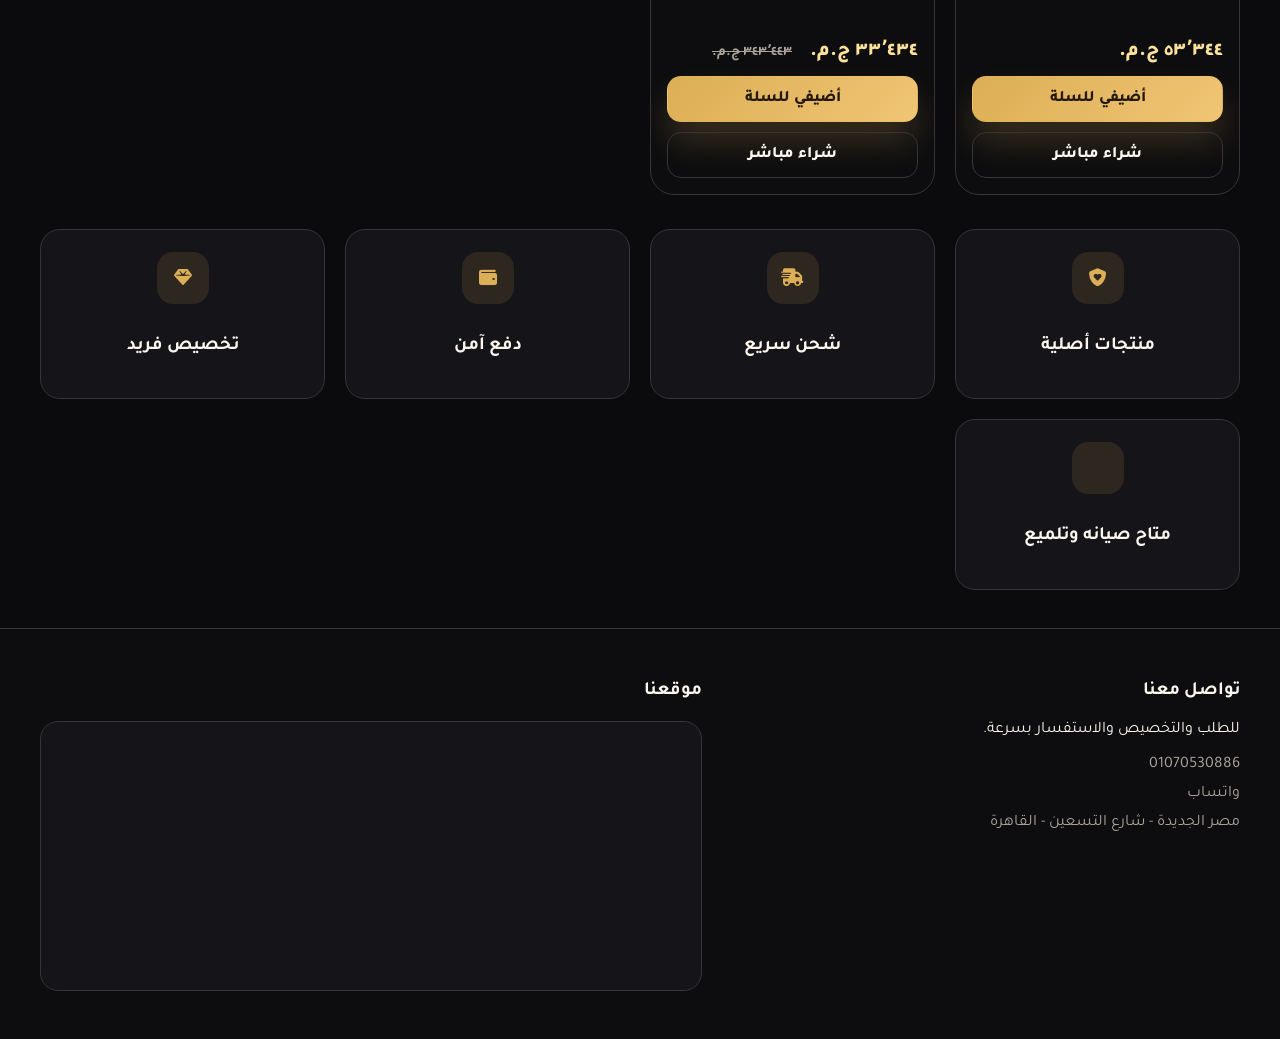
==== commit 113faffb: "Fix product fallback and service icons" ====
--- a/index.html
+++ b/index.html
@@ -106,20 +106,24 @@
 
     <section class="container perks reveal">
       <div class="perk">
-        <span></span>
+        <span><i class="fa-solid fa-shield-heart"></i></span>
         <h3>منتجات أصلية</h3>
       </div>
       <div class="perk">
-        <span></span>
+        <span><i class="fa-solid fa-truck-fast"></i></span>
         <h3>شحن سريع</h3>
       </div>
       <div class="perk">
-        <span></span>
+        <span><i class="fa-solid fa-wallet"></i></span>
         <h3>دفع آمن</h3>
       </div>
       <div class="perk">
-        <span></span>
+        <span><i class="fa-solid fa-gem"></i></span>
         <h3>تخصيص فريد</h3>
+      </div>
+      <div class="perk">
+        <span><i class="fa-solid fa-sparkles"></i></span>
+        <h3>متاح صيانه وتلميع</h3>
       </div>
     </section>
   </main>
